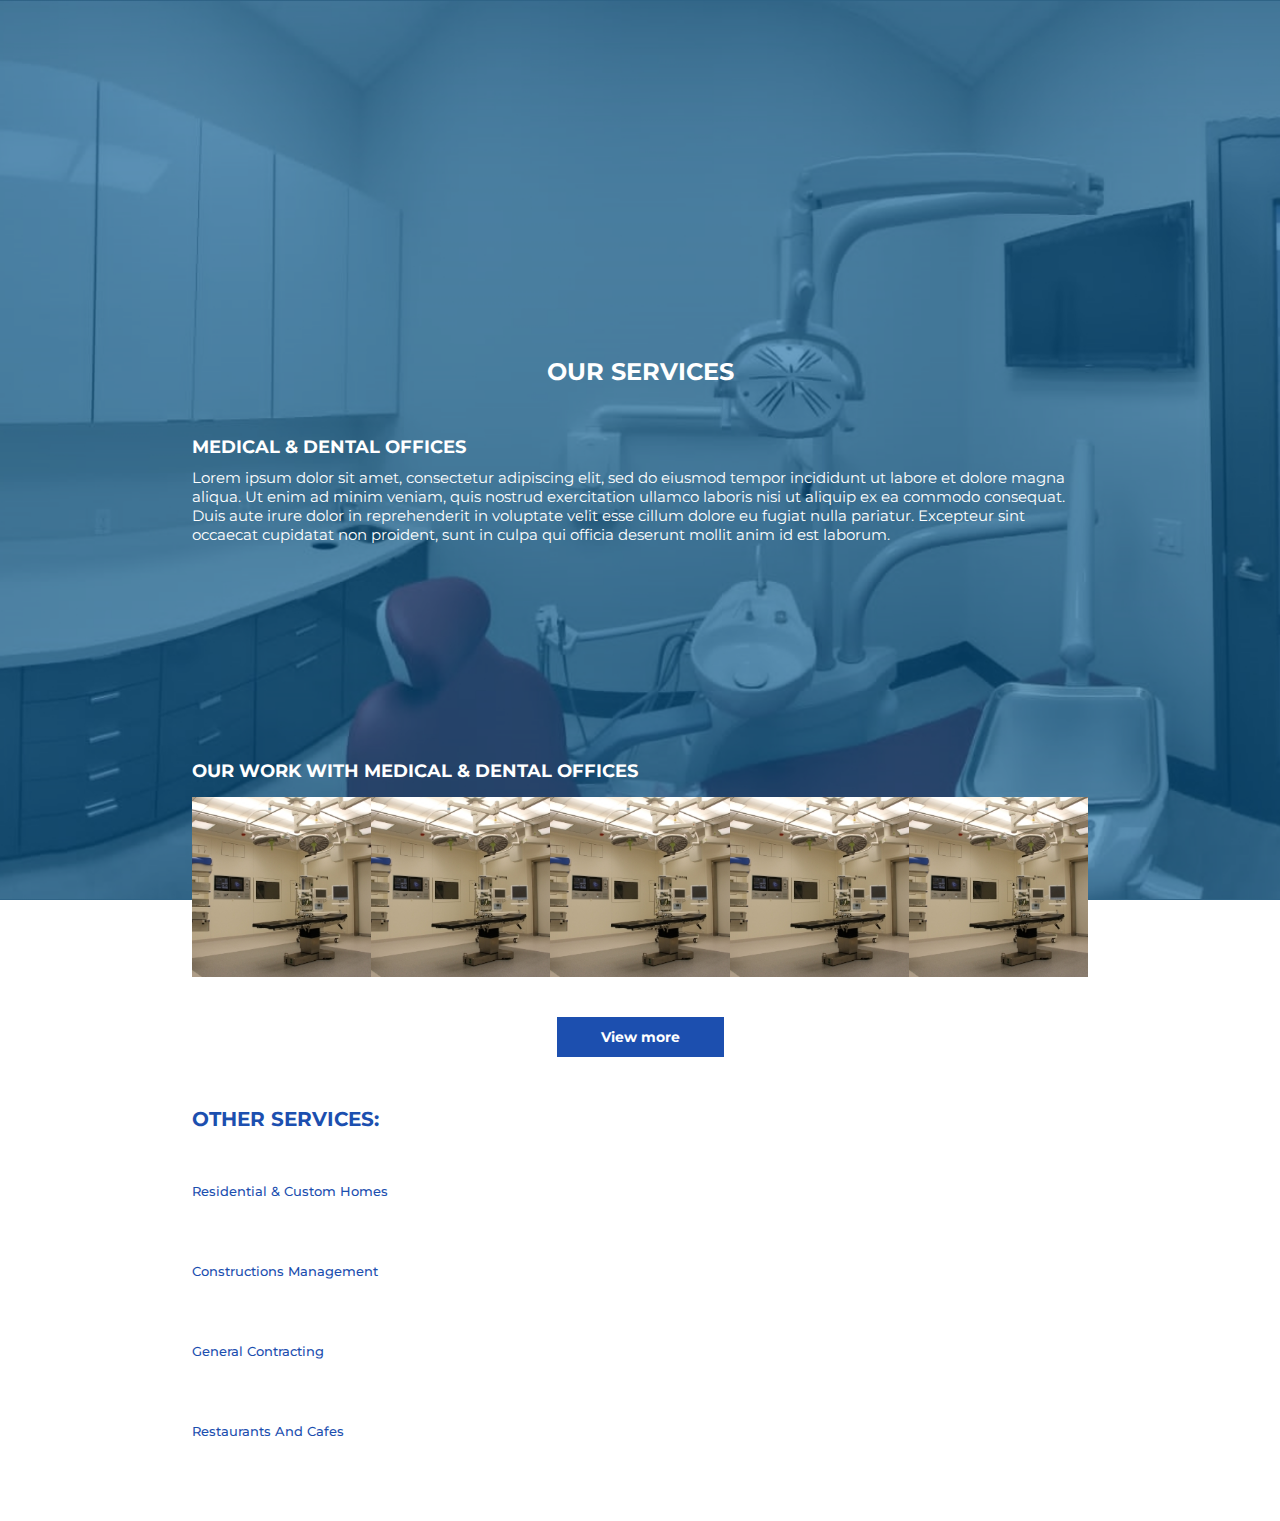
==== our-services.html @ aa92727f "one" ====
<!DOCTYPE html>
<html lang="en">
<head>
    <meta charset="UTF-8">
    <meta http-equiv="X-UA-Compatible" content="IE=edge">
    <meta name="viewport" content="width=device-width, initial-scale=1.0">

    <link rel="preconnect" href="https://fonts.googleapis.com">
    <link rel="preconnect" href="https://fonts.gstatic.com" crossorigin>
    <link href="https://fonts.googleapis.com/css2?family=Montserrat:ital,wght@0,100;0,200;0,300;0,400;0,500;0,600;0,700;0,800;0,900;1,100;1,200;1,300;1,400;1,500;1,600;1,700;1,800;1,900&display=swap" rel="stylesheet">

    <title>GreatCo</title>
    <link rel="stylesheet" href="./css/font-awesome.min.css">
    <script src='js/icon.js'></script>
    <script src='js/testimonial-data.js'></script>
    <link rel="stylesheet" href="css/bootsrabIcon.css">
    <link rel="stylesheet" href="css/our-services.css">
    <link href="https://cdn.jsdelivr.net/npm/bootstrap@5.0.2/dist/css/bootstrap.min.css" rel="stylesheet" integrity="sha384-EVSTQN3/azprG1Anm3QDgpJLIm9Nao0Yz1ztcQTwFspd3yD65VohhpuuCOmLASjC" crossorigin="anonymous">
    <link rel="stylesheet" href="css/style.css">
</head>
<body>
    
    



    <section class="services-landing">
        <div class="back">

        </div>
        <div class="bio">
            <h1>OUR SERVICES</h1>
            <div>
                <h3>Medical & Dental Offices</h3>
                <p> 
                    Lorem ipsum dolor sit amet, consectetur adipiscing elit, sed do eiusmod tempor incididunt ut labore et dolore magna aliqua. Ut enim ad minim veniam, quis nostrud exercitation ullamco laboris nisi ut aliquip ex ea commodo consequat. Duis aute irure dolor in reprehenderit in voluptate velit esse cillum dolore eu fugiat nulla pariatur. Excepteur sint occaecat cupidatat non proident, sunt in culpa qui officia deserunt mollit anim id est laborum.
                </p>
            </div>
        </div>
        
    </section>
    <div class="floating">
        <div class="body">
            <h3>our work with  Medical & Dental Offices</h3>
            <div class="row">
                <!-- <img class="col-sm-12 col-md-6 col-lg-3" src="images/ourServices/item1.jpg" alt=""  >
                <img class="col-sm-12 col-md-6 col-lg-3" src="images/ourServices/item1.jpg" alt=""  >
                <img class="col-sm-12 col-md-6 col-lg-3" src="images/ourServices/item1.jpg" alt=""  >
                <img class="col-sm-12 col-md-6 col-lg-3" src="images/ourServices/item1.jpg" alt=""  >
                <img class="col-sm-12 col-md-6 col-lg-3" src="images/ourServices/item1.jpg" alt=""  > -->

                <div class="img img1 col-sm-12 col-md-6 col-lg-3"></div>
                <div class="img img2 col-sm-12 col-md-6 col-lg-3"></div>
                <div class="img img3 col-sm-12 col-md-6 col-lg-3"></div>
                <div class="img img4 col-sm-12 col-md-6 col-lg-3"></div>
                <div class="img img5 col-sm-12 col-md-6 col-lg-3"></div>
            </div>
        </div>
        <a href="our-work.html"><button>View more</button></a>
    
    </div> 
    <div class="serv-footer">
        <h1>
            Other services:
        </h1>
        <div class="row row2">
            <button class="col-sm-12 col-md-6 col-lg-3">
                <a href="">Residential & Custom Homes</a>
            </button>
            <button class="col-sm-12 col-md-6 col-lg-3">
                <a href="">Constructions Management</a>
            </button>
            <button class="col-sm-12 col-md-6 col-lg-3">
                <a href="">General Contracting</a>
            </button>
            <button class="col-sm-12 col-md-6 col-lg-3">
                <a href="">Restaurants And Cafes</a>
            </button>
        </div>
    </div>
    




    <!-- <script src="js/scroll.js"></script> -->
    <!-- <script src="js/index.js"></script> -->


    <script src="https://cdn.jsdelivr.net/npm/bootstrap@5.0.2/dist/js/bootstrap.bundle.min.js" integrity="sha384-MrcW6ZMFYlzcLA8Nl+NtUVF0sA7MsXsP1UyJoMp4YLEuNSfAP+JcXn/tWtIaxVXM" crossorigin="anonymous"></script>
    <script src="https://cdn.jsdelivr.net/npm/@popperjs/core@2.9.2/dist/umd/popper.min.js" integrity="sha384-IQsoLXl5PILFhosVNubq5LC7Qb9DXgDA9i+tQ8Zj3iwWAwPtgFTxbJ8NT4GN1R8p" crossorigin="anonymous"></script>
    <script src="https://cdn.jsdelivr.net/npm/bootstrap@5.0.2/dist/js/bootstrap.min.js" integrity="sha384-cVKIPhGWiC2Al4u+LWgxfKTRIcfu0JTxR+EQDz/bgldoEyl4H0zUF0QKbrJ0EcQF" crossorigin="anonymous"></script>
</body>
</html>
---- css/bootsrabIcon.css ----
/*!
 *  Font Awesome 4.7.0 by @davegandy - http://fontawesome.io - @fontawesome
 *  License - http://fontawesome.io/license (Font: SIL OFL 1.1, CSS: MIT License)
*/@font-face{font-family:'FontAwesome';src:url('../fonts/fontawesome-webfont.eot?v=4.7.0');src:url('../fonts/fontawesome-webfont.eot?#iefix&v=4.7.0') format('embedded-opentype'),url('../fonts/fontawesome-webfont.woff2?v=4.7.0') format('woff2'),url('../fonts/fontawesome-webfont.woff?v=4.7.0') format('woff'),url('../fonts/fontawesome-webfont.ttf?v=4.7.0') format('truetype'),url('../fonts/fontawesome-webfont.svg?v=4.7.0#fontawesomeregular') format('svg');font-weight:normal;font-style:normal}.fa{display:inline-block;font:normal normal normal 14px/1 FontAwesome;font-size:inherit;text-rendering:auto;-webkit-font-smoothing:antialiased;-moz-osx-font-smoothing:grayscale}.fa-lg{font-size:1.33333333em;line-height:.75em;vertical-align:-15%}.fa-2x{font-size:2em}.fa-3x{font-size:3em}.fa-4x{font-size:4em}.fa-5x{font-size:5em}.fa-fw{width:1.28571429em;text-align:center}.fa-ul{padding-left:0;margin-left:2.14285714em;list-style-type:none}.fa-ul>li{position:relative}.fa-li{position:absolute;left:-2.14285714em;width:2.14285714em;top:.14285714em;text-align:center}.fa-li.fa-lg{left:-1.85714286em}.fa-border{padding:.2em .25em .15em;border:solid .08em #eee;border-radius:.1em}.fa-pull-left{float:left}.fa-pull-right{float:right}.fa.fa-pull-left{margin-right:.3em}.fa.fa-pull-right{margin-left:.3em}.pull-right{float:right}.pull-left{float:left}.fa.pull-left{margin-right:.3em}.fa.pull-right{margin-left:.3em}.fa-spin{-webkit-animation:fa-spin 2s infinite linear;animation:fa-spin 2s infinite linear}.fa-pulse{-webkit-animation:fa-spin 1s infinite steps(8);animation:fa-spin 1s infinite steps(8)}@-webkit-keyframes fa-spin{0%{-webkit-transform:rotate(0deg);transform:rotate(0deg)}100%{-webkit-transform:rotate(359deg);transform:rotate(359deg)}}@keyframes fa-spin{0%{-webkit-transform:rotate(0deg);transform:rotate(0deg)}100%{-webkit-transform:rotate(359deg);transform:rotate(359deg)}}.fa-rotate-90{-ms-filter:"progid:DXImageTransform.Microsoft.BasicImage(rotation=1)";-webkit-transform:rotate(90deg);-ms-transform:rotate(90deg);transform:rotate(90deg)}.fa-rotate-180{-ms-filter:"progid:DXImageTransform.Microsoft.BasicImage(rotation=2)";-webkit-transform:rotate(180deg);-ms-transform:rotate(180deg);transform:rotate(180deg)}.fa-rotate-270{-ms-filter:"progid:DXImageTransform.Microsoft.BasicImage(rotation=3)";-webkit-transform:rotate(270deg);-ms-transform:rotate(270deg);transform:rotate(270deg)}.fa-flip-horizontal{-ms-filter:"progid:DXImageTransform.Microsoft.BasicImage(rotation=0, mirror=1)";-webkit-transform:scale(-1, 1);-ms-transform:scale(-1, 1);transform:scale(-1, 1)}.fa-flip-vertical{-ms-filter:"progid:DXImageTransform.Microsoft.BasicImage(rotation=2, mirror=1)";-webkit-transform:scale(1, -1);-ms-transform:scale(1, -1);transform:scale(1, -1)}:root .fa-rotate-90,:root .fa-rotate-180,:root .fa-rotate-270,:root .fa-flip-horizontal,:root .fa-flip-vertical{filter:none}.fa-stack{position:relative;display:inline-block;width:2em;height:2em;line-height:2em;vertical-align:middle}.fa-stack-1x,.fa-stack-2x{position:absolute;left:0;width:100%;text-align:center}.fa-stack-1x{line-height:inherit}.fa-stack-2x{font-size:2em}.fa-inverse{color:#fff}.fa-glass:before{content:"\f000"}.fa-music:before{content:"\f001"}.fa-search:before{content:"\f002"}.fa-envelope-o:before{content:"\f003"}.fa-heart:before{content:"\f004"}.fa-star:before{content:"\f005"}.fa-star-o:before{content:"\f006"}.fa-user:before{content:"\f007"}.fa-film:before{content:"\f008"}.fa-th-large:before{content:"\f009"}.fa-th:before{content:"\f00a"}.fa-th-list:before{content:"\f00b"}.fa-check:before{content:"\f00c"}.fa-remove:before,.fa-close:before,.fa-times:before{content:"\f00d"}.fa-search-plus:before{content:"\f00e"}.fa-search-minus:before{content:"\f010"}.fa-power-off:before{content:"\f011"}.fa-signal:before{content:"\f012"}.fa-gear:before,.fa-cog:before{content:"\f013"}.fa-trash-o:before{content:"\f014"}.fa-home:before{content:"\f015"}.fa-file-o:before{content:"\f016"}.fa-clock-o:before{content:"\f017"}.fa-road:before{content:"\f018"}.fa-download:before{content:"\f019"}.fa-arrow-circle-o-down:before{content:"\f01a"}.fa-arrow-circle-o-up:before{content:"\f01b"}.fa-inbox:before{content:"\f01c"}.fa-play-circle-o:before{content:"\f01d"}.fa-rotate-right:before,.fa-repeat:before{content:"\f01e"}.fa-refresh:before{content:"\f021"}.fa-list-alt:before{content:"\f022"}.fa-lock:before{content:"\f023"}.fa-flag:before{content:"\f024"}.fa-headphones:before{content:"\f025"}.fa-volume-off:before{content:"\f026"}.fa-volume-down:before{content:"\f027"}.fa-volume-up:before{content:"\f028"}.fa-qrcode:before{content:"\f029"}.fa-barcode:before{content:"\f02a"}.fa-tag:before{content:"\f02b"}.fa-tags:before{content:"\f02c"}.fa-book:before{content:"\f02d"}.fa-bookmark:before{content:"\f02e"}.fa-print:before{content:"\f02f"}.fa-camera:before{content:"\f030"}.fa-font:before{content:"\f031"}.fa-bold:before{content:"\f032"}.fa-italic:before{content:"\f033"}.fa-text-height:before{content:"\f034"}.fa-text-width:before{content:"\f035"}.fa-align-left:before{content:"\f036"}.fa-align-center:before{content:"\f037"}.fa-align-right:before{content:"\f038"}.fa-align-justify:before{content:"\f039"}.fa-list:before{content:"\f03a"}.fa-dedent:before,.fa-outdent:before{content:"\f03b"}.fa-indent:before{content:"\f03c"}.fa-video-camera:before{content:"\f03d"}.fa-photo:before,.fa-image:before,.fa-picture-o:before{content:"\f03e"}.fa-pencil:before{content:"\f040"}.fa-map-marker:before{content:"\f041"}.fa-adjust:before{content:"\f042"}.fa-tint:before{content:"\f043"}.fa-edit:before,.fa-pencil-square-o:before{content:"\f044"}.fa-share-square-o:before{content:"\f045"}.fa-check-square-o:before{content:"\f046"}.fa-arrows:before{content:"\f047"}.fa-step-backward:before{content:"\f048"}.fa-fast-backward:before{content:"\f049"}.fa-backward:before{content:"\f04a"}.fa-play:before{content:"\f04b"}.fa-pause:before{content:"\f04c"}.fa-stop:before{content:"\f04d"}.fa-forward:before{content:"\f04e"}.fa-fast-forward:before{content:"\f050"}.fa-step-forward:before{content:"\f051"}.fa-eject:before{content:"\f052"}.fa-chevron-left:before{content:"\f053"}.fa-chevron-right:before{content:"\f054"}.fa-plus-circle:before{content:"\f055"}.fa-minus-circle:before{content:"\f056"}.fa-times-circle:before{content:"\f057"}.fa-check-circle:before{content:"\f058"}.fa-question-circle:before{content:"\f059"}.fa-info-circle:before{content:"\f05a"}.fa-crosshairs:before{content:"\f05b"}.fa-times-circle-o:before{content:"\f05c"}.fa-check-circle-o:before{content:"\f05d"}.fa-ban:before{content:"\f05e"}.fa-arrow-left:before{content:"\f060"}.fa-arrow-right:before{content:"\f061"}.fa-arrow-up:before{content:"\f062"}.fa-arrow-down:before{content:"\f063"}.fa-mail-forward:before,.fa-share:before{content:"\f064"}.fa-expand:before{content:"\f065"}.fa-compress:before{content:"\f066"}.fa-plus:before{content:"\f067"}.fa-minus:before{content:"\f068"}.fa-asterisk:before{content:"\f069"}.fa-exclamation-circle:before{content:"\f06a"}.fa-gift:before{content:"\f06b"}.fa-leaf:before{content:"\f06c"}.fa-fire:before{content:"\f06d"}.fa-eye:before{content:"\f06e"}.fa-eye-slash:before{content:"\f070"}.fa-warning:before,.fa-exclamation-triangle:before{content:"\f071"}.fa-plane:before{content:"\f072"}.fa-calendar:before{content:"\f073"}.fa-random:before{content:"\f074"}.fa-comment:before{content:"\f075"}.fa-magnet:before{content:"\f076"}.fa-chevron-up:before{content:"\f077"}.fa-chevron-down:before{content:"\f078"}.fa-retweet:before{content:"\f079"}.fa-shopping-cart:before{content:"\f07a"}.fa-folder:before{content:"\f07b"}.fa-folder-open:before{content:"\f07c"}.fa-arrows-v:before{content:"\f07d"}.fa-arrows-h:before{content:"\f07e"}.fa-bar-chart-o:before,.fa-bar-chart:before{content:"\f080"}.fa-twitter-square:before{content:"\f081"}.fa-facebook-square:before{content:"\f082"}.fa-camera-retro:before{content:"\f083"}.fa-key:before{content:"\f084"}.fa-gears:before,.fa-cogs:before{content:"\f085"}.fa-comments:before{content:"\f086"}.fa-thumbs-o-up:before{content:"\f087"}.fa-thumbs-o-down:before{content:"\f088"}.fa-star-half:before{content:"\f089"}.fa-heart-o:before{content:"\f08a"}.fa-sign-out:before{content:"\f08b"}.fa-linkedin-square:before{content:"\f08c"}.fa-thumb-tack:before{content:"\f08d"}.fa-external-link:before{content:"\f08e"}.fa-sign-in:before{content:"\f090"}.fa-trophy:before{content:"\f091"}.fa-github-square:before{content:"\f092"}.fa-upload:before{content:"\f093"}.fa-lemon-o:before{content:"\f094"}.fa-phone:before{content:"\f095"}.fa-square-o:before{content:"\f096"}.fa-bookmark-o:before{content:"\f097"}.fa-phone-square:before{content:"\f098"}.fa-twitter:before{content:"\f099"}.fa-facebook-f:before,.fa-facebook:before{content:"\f09a"}.fa-github:before{content:"\f09b"}.fa-unlock:before{content:"\f09c"}.fa-credit-card:before{content:"\f09d"}.fa-feed:before,.fa-rss:before{content:"\f09e"}.fa-hdd-o:before{content:"\f0a0"}.fa-bullhorn:before{content:"\f0a1"}.fa-bell:before{content:"\f0f3"}.fa-certificate:before{content:"\f0a3"}.fa-hand-o-right:before{content:"\f0a4"}.fa-hand-o-left:before{content:"\f0a5"}.fa-hand-o-up:before{content:"\f0a6"}.fa-hand-o-down:before{content:"\f0a7"}.fa-arrow-circle-left:before{content:"\f0a8"}.fa-arrow-circle-right:before{content:"\f0a9"}.fa-arrow-circle-up:before{content:"\f0aa"}.fa-arrow-circle-down:before{content:"\f0ab"}.fa-globe:before{content:"\f0ac"}.fa-wrench:before{content:"\f0ad"}.fa-tasks:before{content:"\f0ae"}.fa-filter:before{content:"\f0b0"}.fa-briefcase:before{content:"\f0b1"}.fa-arrows-alt:before{content:"\f0b2"}.fa-group:before,.fa-users:before{content:"\f0c0"}.fa-chain:before,.fa-link:before{content:"\f0c1"}.fa-cloud:before{content:"\f0c2"}.fa-flask:before{content:"\f0c3"}.fa-cut:before,.fa-scissors:before{content:"\f0c4"}.fa-copy:before,.fa-files-o:before{content:"\f0c5"}.fa-paperclip:before{content:"\f0c6"}.fa-save:before,.fa-floppy-o:before{content:"\f0c7"}.fa-square:before{content:"\f0c8"}.fa-navicon:before,.fa-reorder:before,.fa-bars:before{content:"\f0c9"}.fa-list-ul:before{content:"\f0ca"}.fa-list-ol:before{content:"\f0cb"}.fa-strikethrough:before{content:"\f0cc"}.fa-underline:before{content:"\f0cd"}.fa-table:before{content:"\f0ce"}.fa-magic:before{content:"\f0d0"}.fa-truck:before{content:"\f0d1"}.fa-pinterest:before{content:"\f0d2"}.fa-pinterest-square:before{content:"\f0d3"}.fa-google-plus-square:before{content:"\f0d4"}.fa-google-plus:before{content:"\f0d5"}.fa-money:before{content:"\f0d6"}.fa-caret-down:before{content:"\f0d7"}.fa-caret-up:before{content:"\f0d8"}.fa-caret-left:before{content:"\f0d9"}.fa-caret-right:before{content:"\f0da"}.fa-columns:before{content:"\f0db"}.fa-unsorted:before,.fa-sort:before{content:"\f0dc"}.fa-sort-down:before,.fa-sort-desc:before{content:"\f0dd"}.fa-sort-up:before,.fa-sort-asc:before{content:"\f0de"}.fa-envelope:before{content:"\f0e0"}.fa-linkedin:before{content:"\f0e1"}.fa-rotate-left:before,.fa-undo:before{content:"\f0e2"}.fa-legal:before,.fa-gavel:before{content:"\f0e3"}.fa-dashboard:before,.fa-tachometer:before{content:"\f0e4"}.fa-comment-o:before{content:"\f0e5"}.fa-comments-o:before{content:"\f0e6"}.fa-flash:before,.fa-bolt:before{content:"\f0e7"}.fa-sitemap:before{content:"\f0e8"}.fa-umbrella:before{content:"\f0e9"}.fa-paste:before,.fa-clipboard:before{content:"\f0ea"}.fa-lightbulb-o:before{content:"\f0eb"}.fa-exchange:before{content:"\f0ec"}.fa-cloud-download:before{content:"\f0ed"}.fa-cloud-upload:before{content:"\f0ee"}.fa-user-md:before{content:"\f0f0"}.fa-stethoscope:before{content:"\f0f1"}.fa-suitcase:before{content:"\f0f2"}.fa-bell-o:before{content:"\f0a2"}.fa-coffee:before{content:"\f0f4"}.fa-cutlery:before{content:"\f0f5"}.fa-file-text-o:before{content:"\f0f6"}.fa-building-o:before{content:"\f0f7"}.fa-hospital-o:before{content:"\f0f8"}.fa-ambulance:before{content:"\f0f9"}.fa-medkit:before{content:"\f0fa"}.fa-fighter-jet:before{content:"\f0fb"}.fa-beer:before{content:"\f0fc"}.fa-h-square:before{content:"\f0fd"}.fa-plus-square:before{content:"\f0fe"}.fa-angle-double-left:before{content:"\f100"}.fa-angle-double-right:before{content:"\f101"}.fa-angle-double-up:before{content:"\f102"}.fa-angle-double-down:before{content:"\f103"}.fa-angle-left:before{content:"\f104"}.fa-angle-right:before{content:"\f105"}.fa-angle-up:before{content:"\f106"}.fa-angle-down:before{content:"\f107"}.fa-desktop:before{content:"\f108"}.fa-laptop:before{content:"\f109"}.fa-tablet:before{content:"\f10a"}.fa-mobile-phone:before,.fa-mobile:before{content:"\f10b"}.fa-circle-o:before{content:"\f10c"}.fa-quote-left:before{content:"\f10d"}.fa-quote-right:before{content:"\f10e"}.fa-spinner:before{content:"\f110"}.fa-circle:before{content:"\f111"}.fa-mail-reply:before,.fa-reply:before{content:"\f112"}.fa-github-alt:before{content:"\f113"}.fa-folder-o:before{content:"\f114"}.fa-folder-open-o:before{content:"\f115"}.fa-smile-o:before{content:"\f118"}.fa-frown-o:before{content:"\f119"}.fa-meh-o:before{content:"\f11a"}.fa-gamepad:before{content:"\f11b"}.fa-keyboard-o:before{content:"\f11c"}.fa-flag-o:before{content:"\f11d"}.fa-flag-checkered:before{content:"\f11e"}.fa-terminal:before{content:"\f120"}.fa-code:before{content:"\f121"}.fa-mail-reply-all:before,.fa-reply-all:before{content:"\f122"}.fa-star-half-empty:before,.fa-star-half-full:before,.fa-star-half-o:before{content:"\f123"}.fa-location-arrow:before{content:"\f124"}.fa-crop:before{content:"\f125"}.fa-code-fork:before{content:"\f126"}.fa-unlink:before,.fa-chain-broken:before{content:"\f127"}.fa-question:before{content:"\f128"}.fa-info:before{content:"\f129"}.fa-exclamation:before{content:"\f12a"}.fa-superscript:before{content:"\f12b"}.fa-subscript:before{content:"\f12c"}.fa-eraser:before{content:"\f12d"}.fa-puzzle-piece:before{content:"\f12e"}.fa-microphone:before{content:"\f130"}.fa-microphone-slash:before{content:"\f131"}.fa-shield:before{content:"\f132"}.fa-calendar-o:before{content:"\f133"}.fa-fire-extinguisher:before{content:"\f134"}.fa-rocket:before{content:"\f135"}.fa-maxcdn:before{content:"\f136"}.fa-chevron-circle-left:before{content:"\f137"}.fa-chevron-circle-right:before{content:"\f138"}.fa-chevron-circle-up:before{content:"\f139"}.fa-chevron-circle-down:before{content:"\f13a"}.fa-html5:before{content:"\f13b"}.fa-css3:before{content:"\f13c"}.fa-anchor:before{content:"\f13d"}.fa-unlock-alt:before{content:"\f13e"}.fa-bullseye:before{content:"\f140"}.fa-ellipsis-h:before{content:"\f141"}.fa-ellipsis-v:before{content:"\f142"}.fa-rss-square:before{content:"\f143"}.fa-play-circle:before{content:"\f144"}.fa-ticket:before{content:"\f145"}.fa-minus-square:before{content:"\f146"}.fa-minus-square-o:before{content:"\f147"}.fa-level-up:before{content:"\f148"}.fa-level-down:before{content:"\f149"}.fa-check-square:before{content:"\f14a"}.fa-pencil-square:before{content:"\f14b"}.fa-external-link-square:before{content:"\f14c"}.fa-share-square:before{content:"\f14d"}.fa-compass:before{content:"\f14e"}.fa-toggle-down:before,.fa-caret-square-o-down:before{content:"\f150"}.fa-toggle-up:before,.fa-caret-square-o-up:before{content:"\f151"}.fa-toggle-right:before,.fa-caret-square-o-right:before{content:"\f152"}.fa-euro:before,.fa-eur:before{content:"\f153"}.fa-gbp:before{content:"\f154"}.fa-dollar:before,.fa-usd:before{content:"\f155"}.fa-rupee:before,.fa-inr:before{content:"\f156"}.fa-cny:before,.fa-rmb:before,.fa-yen:before,.fa-jpy:before{content:"\f157"}.fa-ruble:before,.fa-rouble:before,.fa-rub:before{content:"\f158"}.fa-won:before,.fa-krw:before{content:"\f159"}.fa-bitcoin:before,.fa-btc:before{content:"\f15a"}.fa-file:before{content:"\f15b"}.fa-file-text:before{content:"\f15c"}.fa-sort-alpha-asc:before{content:"\f15d"}.fa-sort-alpha-desc:before{content:"\f15e"}.fa-sort-amount-asc:before{content:"\f160"}.fa-sort-amount-desc:before{content:"\f161"}.fa-sort-numeric-asc:before{content:"\f162"}.fa-sort-numeric-desc:before{content:"\f163"}.fa-thumbs-up:before{content:"\f164"}.fa-thumbs-down:before{content:"\f165"}.fa-youtube-square:before{content:"\f166"}.fa-youtube:before{content:"\f167"}.fa-xing:before{content:"\f168"}.fa-xing-square:before{content:"\f169"}.fa-youtube-play:before{content:"\f16a"}.fa-dropbox:before{content:"\f16b"}.fa-stack-overflow:before{content:"\f16c"}.fa-instagram:before{content:"\f16d"}.fa-flickr:before{content:"\f16e"}.fa-adn:before{content:"\f170"}.fa-bitbucket:before{content:"\f171"}.fa-bitbucket-square:before{content:"\f172"}.fa-tumblr:before{content:"\f173"}.fa-tumblr-square:before{content:"\f174"}.fa-long-arrow-down:before{content:"\f175"}.fa-long-arrow-up:before{content:"\f176"}.fa-long-arrow-left:before{content:"\f177"}.fa-long-arrow-right:before{content:"\f178"}.fa-apple:before{content:"\f179"}.fa-windows:before{content:"\f17a"}.fa-android:before{content:"\f17b"}.fa-linux:before{content:"\f17c"}.fa-dribbble:before{content:"\f17d"}.fa-skype:before{content:"\f17e"}.fa-foursquare:before{content:"\f180"}.fa-trello:before{content:"\f181"}.fa-female:before{content:"\f182"}.fa-male:before{content:"\f183"}.fa-gittip:before,.fa-gratipay:before{content:"\f184"}.fa-sun-o:before{content:"\f185"}.fa-moon-o:before{content:"\f186"}.fa-archive:before{content:"\f187"}.fa-bug:before{content:"\f188"}.fa-vk:before{content:"\f189"}.fa-weibo:before{content:"\f18a"}.fa-renren:before{content:"\f18b"}.fa-pagelines:before{content:"\f18c"}.fa-stack-exchange:before{content:"\f18d"}.fa-arrow-circle-o-right:before{content:"\f18e"}.fa-arrow-circle-o-left:before{content:"\f190"}.fa-toggle-left:before,.fa-caret-square-o-left:before{content:"\f191"}.fa-dot-circle-o:before{content:"\f192"}.fa-wheelchair:before{content:"\f193"}.fa-vimeo-square:before{content:"\f194"}.fa-turkish-lira:before,.fa-try:before{content:"\f195"}.fa-plus-square-o:before{content:"\f196"}.fa-space-shuttle:before{content:"\f197"}.fa-slack:before{content:"\f198"}.fa-envelope-square:before{content:"\f199"}.fa-wordpress:before{content:"\f19a"}.fa-openid:before{content:"\f19b"}.fa-institution:before,.fa-bank:before,.fa-university:before{content:"\f19c"}.fa-mortar-board:before,.fa-graduation-cap:before{content:"\f19d"}.fa-yahoo:before{content:"\f19e"}.fa-google:before{content:"\f1a0"}.fa-reddit:before{content:"\f1a1"}.fa-reddit-square:before{content:"\f1a2"}.fa-stumbleupon-circle:before{content:"\f1a3"}.fa-stumbleupon:before{content:"\f1a4"}.fa-delicious:before{content:"\f1a5"}.fa-digg:before{content:"\f1a6"}.fa-pied-piper-pp:before{content:"\f1a7"}.fa-pied-piper-alt:before{content:"\f1a8"}.fa-drupal:before{content:"\f1a9"}.fa-joomla:before{content:"\f1aa"}.fa-language:before{content:"\f1ab"}.fa-fax:before{content:"\f1ac"}.fa-building:before{content:"\f1ad"}.fa-child:before{content:"\f1ae"}.fa-paw:before{content:"\f1b0"}.fa-spoon:before{content:"\f1b1"}.fa-cube:before{content:"\f1b2"}.fa-cubes:before{content:"\f1b3"}.fa-behance:before{content:"\f1b4"}.fa-behance-square:before{content:"\f1b5"}.fa-steam:before{content:"\f1b6"}.fa-steam-square:before{content:"\f1b7"}.fa-recycle:before{content:"\f1b8"}.fa-automobile:before,.fa-car:before{content:"\f1b9"}.fa-cab:before,.fa-taxi:before{content:"\f1ba"}.fa-tree:before{content:"\f1bb"}.fa-spotify:before{content:"\f1bc"}.fa-deviantart:before{content:"\f1bd"}.fa-soundcloud:before{content:"\f1be"}.fa-database:before{content:"\f1c0"}.fa-file-pdf-o:before{content:"\f1c1"}.fa-file-word-o:before{content:"\f1c2"}.fa-file-excel-o:before{content:"\f1c3"}.fa-file-powerpoint-o:before{content:"\f1c4"}.fa-file-photo-o:before,.fa-file-picture-o:before,.fa-file-image-o:before{content:"\f1c5"}.fa-file-zip-o:before,.fa-file-archive-o:before{content:"\f1c6"}.fa-file-sound-o:before,.fa-file-audio-o:before{content:"\f1c7"}.fa-file-movie-o:before,.fa-file-video-o:before{content:"\f1c8"}.fa-file-code-o:before{content:"\f1c9"}.fa-vine:before{content:"\f1ca"}.fa-codepen:before{content:"\f1cb"}.fa-jsfiddle:before{content:"\f1cc"}.fa-life-bouy:before,.fa-life-buoy:before,.fa-life-saver:before,.fa-support:before,.fa-life-ring:before{content:"\f1cd"}.fa-circle-o-notch:before{content:"\f1ce"}.fa-ra:before,.fa-resistance:before,.fa-rebel:before{content:"\f1d0"}.fa-ge:before,.fa-empire:before{content:"\f1d1"}.fa-git-square:before{content:"\f1d2"}.fa-git:before{content:"\f1d3"}.fa-y-combinator-square:before,.fa-yc-square:before,.fa-hacker-news:before{content:"\f1d4"}.fa-tencent-weibo:before{content:"\f1d5"}.fa-qq:before{content:"\f1d6"}.fa-wechat:before,.fa-weixin:before{content:"\f1d7"}.fa-send:before,.fa-paper-plane:before{content:"\f1d8"}.fa-send-o:before,.fa-paper-plane-o:before{content:"\f1d9"}.fa-history:before{content:"\f1da"}.fa-circle-thin:before{content:"\f1db"}.fa-header:before{content:"\f1dc"}.fa-paragraph:before{content:"\f1dd"}.fa-sliders:before{content:"\f1de"}.fa-share-alt:before{content:"\f1e0"}.fa-share-alt-square:before{content:"\f1e1"}.fa-bomb:before{content:"\f1e2"}.fa-soccer-ball-o:before,.fa-futbol-o:before{content:"\f1e3"}.fa-tty:before{content:"\f1e4"}.fa-binoculars:before{content:"\f1e5"}.fa-plug:before{content:"\f1e6"}.fa-slideshare:before{content:"\f1e7"}.fa-twitch:before{content:"\f1e8"}.fa-yelp:before{content:"\f1e9"}.fa-newspaper-o:before{content:"\f1ea"}.fa-wifi:before{content:"\f1eb"}.fa-calculator:before{content:"\f1ec"}.fa-paypal:before{content:"\f1ed"}.fa-google-wallet:before{content:"\f1ee"}.fa-cc-visa:before{content:"\f1f0"}.fa-cc-mastercard:before{content:"\f1f1"}.fa-cc-discover:before{content:"\f1f2"}.fa-cc-amex:before{content:"\f1f3"}.fa-cc-paypal:before{content:"\f1f4"}.fa-cc-stripe:before{content:"\f1f5"}.fa-bell-slash:before{content:"\f1f6"}.fa-bell-slash-o:before{content:"\f1f7"}.fa-trash:before{content:"\f1f8"}.fa-copyright:before{content:"\f1f9"}.fa-at:before{content:"\f1fa"}.fa-eyedropper:before{content:"\f1fb"}.fa-paint-brush:before{content:"\f1fc"}.fa-birthday-cake:before{content:"\f1fd"}.fa-area-chart:before{content:"\f1fe"}.fa-pie-chart:before{content:"\f200"}.fa-line-chart:before{content:"\f201"}.fa-lastfm:before{content:"\f202"}.fa-lastfm-square:before{content:"\f203"}.fa-toggle-off:before{content:"\f204"}.fa-toggle-on:before{content:"\f205"}.fa-bicycle:before{content:"\f206"}.fa-bus:before{content:"\f207"}.fa-ioxhost:before{content:"\f208"}.fa-angellist:before{content:"\f209"}.fa-cc:before{content:"\f20a"}.fa-shekel:before,.fa-sheqel:before,.fa-ils:before{content:"\f20b"}.fa-meanpath:before{content:"\f20c"}.fa-buysellads:before{content:"\f20d"}.fa-connectdevelop:before{content:"\f20e"}.fa-dashcube:before{content:"\f210"}.fa-forumbee:before{content:"\f211"}.fa-leanpub:before{content:"\f212"}.fa-sellsy:before{content:"\f213"}.fa-shirtsinbulk:before{content:"\f214"}.fa-simplybuilt:before{content:"\f215"}.fa-skyatlas:before{content:"\f216"}.fa-cart-plus:before{content:"\f217"}.fa-cart-arrow-down:before{content:"\f218"}.fa-diamond:before{content:"\f219"}.fa-ship:before{content:"\f21a"}.fa-user-secret:before{content:"\f21b"}.fa-motorcycle:before{content:"\f21c"}.fa-street-view:before{content:"\f21d"}.fa-heartbeat:before{content:"\f21e"}.fa-venus:before{content:"\f221"}.fa-mars:before{content:"\f222"}.fa-mercury:before{content:"\f223"}.fa-intersex:before,.fa-transgender:before{content:"\f224"}.fa-transgender-alt:before{content:"\f225"}.fa-venus-double:before{content:"\f226"}.fa-mars-double:before{content:"\f227"}.fa-venus-mars:before{content:"\f228"}.fa-mars-stroke:before{content:"\f229"}.fa-mars-stroke-v:before{content:"\f22a"}.fa-mars-stroke-h:before{content:"\f22b"}.fa-neuter:before{content:"\f22c"}.fa-genderless:before{content:"\f22d"}.fa-facebook-official:before{content:"\f230"}.fa-pinterest-p:before{content:"\f231"}.fa-whatsapp:before{content:"\f232"}.fa-server:before{content:"\f233"}.fa-user-plus:before{content:"\f234"}.fa-user-times:before{content:"\f235"}.fa-hotel:before,.fa-bed:before{content:"\f236"}.fa-viacoin:before{content:"\f237"}.fa-train:before{content:"\f238"}.fa-subway:before{content:"\f239"}.fa-medium:before{content:"\f23a"}.fa-yc:before,.fa-y-combinator:before{content:"\f23b"}.fa-optin-monster:before{content:"\f23c"}.fa-opencart:before{content:"\f23d"}.fa-expeditedssl:before{content:"\f23e"}.fa-battery-4:before,.fa-battery:before,.fa-battery-full:before{content:"\f240"}.fa-battery-3:before,.fa-battery-three-quarters:before{content:"\f241"}.fa-battery-2:before,.fa-battery-half:before{content:"\f242"}.fa-battery-1:before,.fa-battery-quarter:before{content:"\f243"}.fa-battery-0:before,.fa-battery-empty:before{content:"\f244"}.fa-mouse-pointer:before{content:"\f245"}.fa-i-cursor:before{content:"\f246"}.fa-object-group:before{content:"\f247"}.fa-object-ungroup:before{content:"\f248"}.fa-sticky-note:before{content:"\f249"}.fa-sticky-note-o:before{content:"\f24a"}.fa-cc-jcb:before{content:"\f24b"}.fa-cc-diners-club:before{content:"\f24c"}.fa-clone:before{content:"\f24d"}.fa-balance-scale:before{content:"\f24e"}.fa-hourglass-o:before{content:"\f250"}.fa-hourglass-1:before,.fa-hourglass-start:before{content:"\f251"}.fa-hourglass-2:before,.fa-hourglass-half:before{content:"\f252"}.fa-hourglass-3:before,.fa-hourglass-end:before{content:"\f253"}.fa-hourglass:before{content:"\f254"}.fa-hand-grab-o:before,.fa-hand-rock-o:before{content:"\f255"}.fa-hand-stop-o:before,.fa-hand-paper-o:before{content:"\f256"}.fa-hand-scissors-o:before{content:"\f257"}.fa-hand-lizard-o:before{content:"\f258"}.fa-hand-spock-o:before{content:"\f259"}.fa-hand-pointer-o:before{content:"\f25a"}.fa-hand-peace-o:before{content:"\f25b"}.fa-trademark:before{content:"\f25c"}.fa-registered:before{content:"\f25d"}.fa-creative-commons:before{content:"\f25e"}.fa-gg:before{content:"\f260"}.fa-gg-circle:before{content:"\f261"}.fa-tripadvisor:before{content:"\f262"}.fa-odnoklassniki:before{content:"\f263"}.fa-odnoklassniki-square:before{content:"\f264"}.fa-get-pocket:before{content:"\f265"}.fa-wikipedia-w:before{content:"\f266"}.fa-safari:before{content:"\f267"}.fa-chrome:before{content:"\f268"}.fa-firefox:before{content:"\f269"}.fa-opera:before{content:"\f26a"}.fa-internet-explorer:before{content:"\f26b"}.fa-tv:before,.fa-television:before{content:"\f26c"}.fa-contao:before{content:"\f26d"}.fa-500px:before{content:"\f26e"}.fa-amazon:before{content:"\f270"}.fa-calendar-plus-o:before{content:"\f271"}.fa-calendar-minus-o:before{content:"\f272"}.fa-calendar-times-o:before{content:"\f273"}.fa-calendar-check-o:before{content:"\f274"}.fa-industry:before{content:"\f275"}.fa-map-pin:before{content:"\f276"}.fa-map-signs:before{content:"\f277"}.fa-map-o:before{content:"\f278"}.fa-map:before{content:"\f279"}.fa-commenting:before{content:"\f27a"}.fa-commenting-o:before{content:"\f27b"}.fa-houzz:before{content:"\f27c"}.fa-vimeo:before{content:"\f27d"}.fa-black-tie:before{content:"\f27e"}.fa-fonticons:before{content:"\f280"}.fa-reddit-alien:before{content:"\f281"}.fa-edge:before{content:"\f282"}.fa-credit-card-alt:before{content:"\f283"}.fa-codiepie:before{content:"\f284"}.fa-modx:before{content:"\f285"}.fa-fort-awesome:before{content:"\f286"}.fa-usb:before{content:"\f287"}.fa-product-hunt:before{content:"\f288"}.fa-mixcloud:before{content:"\f289"}.fa-scribd:before{content:"\f28a"}.fa-pause-circle:before{content:"\f28b"}.fa-pause-circle-o:before{content:"\f28c"}.fa-stop-circle:before{content:"\f28d"}.fa-stop-circle-o:before{content:"\f28e"}.fa-shopping-bag:before{content:"\f290"}.fa-shopping-basket:before{content:"\f291"}.fa-hashtag:before{content:"\f292"}.fa-bluetooth:before{content:"\f293"}.fa-bluetooth-b:before{content:"\f294"}.fa-percent:before{content:"\f295"}.fa-gitlab:before{content:"\f296"}.fa-wpbeginner:before{content:"\f297"}.fa-wpforms:before{content:"\f298"}.fa-envira:before{content:"\f299"}.fa-universal-access:before{content:"\f29a"}.fa-wheelchair-alt:before{content:"\f29b"}.fa-question-circle-o:before{content:"\f29c"}.fa-blind:before{content:"\f29d"}.fa-audio-description:before{content:"\f29e"}.fa-volume-control-phone:before{content:"\f2a0"}.fa-braille:before{content:"\f2a1"}.fa-assistive-listening-systems:before{content:"\f2a2"}.fa-asl-interpreting:before,.fa-american-sign-language-interpreting:before{content:"\f2a3"}.fa-deafness:before,.fa-hard-of-hearing:before,.fa-deaf:before{content:"\f2a4"}.fa-glide:before{content:"\f2a5"}.fa-glide-g:before{content:"\f2a6"}.fa-signing:before,.fa-sign-language:before{content:"\f2a7"}.fa-low-vision:before{content:"\f2a8"}.fa-viadeo:before{content:"\f2a9"}.fa-viadeo-square:before{content:"\f2aa"}.fa-snapchat:before{content:"\f2ab"}.fa-snapchat-ghost:before{content:"\f2ac"}.fa-snapchat-square:before{content:"\f2ad"}.fa-pied-piper:before{content:"\f2ae"}.fa-first-order:before{content:"\f2b0"}.fa-yoast:before{content:"\f2b1"}.fa-themeisle:before{content:"\f2b2"}.fa-google-plus-circle:before,.fa-google-plus-official:before{content:"\f2b3"}.fa-fa:before,.fa-font-awesome:before{content:"\f2b4"}.fa-handshake-o:before{content:"\f2b5"}.fa-envelope-open:before{content:"\f2b6"}.fa-envelope-open-o:before{content:"\f2b7"}.fa-linode:before{content:"\f2b8"}.fa-address-book:before{content:"\f2b9"}.fa-address-book-o:before{content:"\f2ba"}.fa-vcard:before,.fa-address-card:before{content:"\f2bb"}.fa-vcard-o:before,.fa-address-card-o:before{content:"\f2bc"}.fa-user-circle:before{content:"\f2bd"}.fa-user-circle-o:before{content:"\f2be"}.fa-user-o:before{content:"\f2c0"}.fa-id-badge:before{content:"\f2c1"}.fa-drivers-license:before,.fa-id-card:before{content:"\f2c2"}.fa-drivers-license-o:before,.fa-id-card-o:before{content:"\f2c3"}.fa-quora:before{content:"\f2c4"}.fa-free-code-camp:before{content:"\f2c5"}.fa-telegram:before{content:"\f2c6"}.fa-thermometer-4:before,.fa-thermometer:before,.fa-thermometer-full:before{content:"\f2c7"}.fa-thermometer-3:before,.fa-thermometer-three-quarters:before{content:"\f2c8"}.fa-thermometer-2:before,.fa-thermometer-half:before{content:"\f2c9"}.fa-thermometer-1:before,.fa-thermometer-quarter:before{content:"\f2ca"}.fa-thermometer-0:before,.fa-thermometer-empty:before{content:"\f2cb"}.fa-shower:before{content:"\f2cc"}.fa-bathtub:before,.fa-s15:before,.fa-bath:before{content:"\f2cd"}.fa-podcast:before{content:"\f2ce"}.fa-window-maximize:before{content:"\f2d0"}.fa-window-minimize:before{content:"\f2d1"}.fa-window-restore:before{content:"\f2d2"}.fa-times-rectangle:before,.fa-window-close:before{content:"\f2d3"}.fa-times-rectangle-o:before,.fa-window-close-o:before{content:"\f2d4"}.fa-bandcamp:before{content:"\f2d5"}.fa-grav:before{content:"\f2d6"}.fa-etsy:before{content:"\f2d7"}.fa-imdb:before{content:"\f2d8"}.fa-ravelry:before{content:"\f2d9"}.fa-eercast:before{content:"\f2da"}.fa-microchip:before{content:"\f2db"}.fa-snowflake-o:before{content:"\f2dc"}.fa-superpowers:before{content:"\f2dd"}.fa-wpexplorer:before{content:"\f2de"}.fa-meetup:before{content:"\f2e0"}.sr-only{position:absolute;width:1px;height:1px;padding:0;margin:-1px;overflow:hidden;clip:rect(0, 0, 0, 0);border:0}.sr-only-focusable:active,.sr-only-focusable:focus{position:static;width:auto;height:auto;margin:0;overflow:visible;clip:auto}
---- css/our-services.css ----
*{
    margin:0;
    padding:0;
    box-sizing: border-box;
    font-family: 'Montserrat', sans-serif;
}
body{
    /* height: 100vh; */
    background-color: rgba(138, 141, 141, 0);
}
.services-landing{
    
    width: 100%;
    height: 100vh;
    /* background-color: #16527a6e; */
    background-color: #015c9896;

    display: flex;
    justify-content: center;
    align-items: center;
    color: white;
}
.back{
    position: absolute;
    top: 0;
    left: 0;
    width: 100%;
    height: 100%;
    /* background-image: url("../images/ourServices/LandingOpacity.jpg"); */
    background-image: url("../images/Landing.jpg");
    background-size: cover;
    background-position: center;
    background-repeat: no-repeat;
    z-index: -1;
}
.bio{
    display: flex;
    flex-direction: column;
    justify-content: space-between;
    /* background-color: rgba(126, 42, 42, 0.26); */
    width: 70%;
    /* height: 250px; */
}
.bio h1{
    text-align: center;
    font-size: 24px;
    font-weight: 700;
}
.bio div{
    display: flex;
    flex-direction: column;
    justify-content: space-between;
    /* height: 143px; */
}
.bio div h3{
    margin-top: 50px;
    font-size: 18px;
    font-weight: 700;
    text-transform: uppercase;
}
.bio div p{
    margin-top: 10px;
    font-size: 15px;
    font-weight: 400;
}
.floating{
    margin-top: -140px;
    color: white;
    display: flex;
    flex-direction: column;
    align-items: center;
    /* background-color: rgba(37, 201, 15, 0); */
}
.floating .body{
    /* background-color: rgba(156, 45, 156, 0.37); */
    
    width: 70%;
}
.floating .body h3{
    font-size: 18px;
    font-weight: 700;
    text-transform: uppercase;
}
.floating .body div{
    display: flex;
    align-items: center;
    justify-content: space-between;
    /* width: 100%; */
    /* background-color: tomato; */
}
.floating .body div img{
    width: 150px;
    height: 150px;
    margin: auto;
    padding: 0;
}
.floating .body div .img{
    width: 180px;
    height: 180px;
    background-color: aqua;
    padding: 0;
    margin-top: 15px;
}
.img{
    background-image: url("../images/item1.jpg");
    background-position: center;
    background-size: cover;
    margin: auto;
}
.floating button{
    width: 167px;
    height: 40px;
    background-color: #1C4FAF;
    color: white;
    border: 0px;
    margin-top: 40PX;
    font-weight: 700;
    font-size: 14px;
    transition: background-color 0.3s;
}
.floating button:hover{
    background-color: yellow;
    color:#065992;
    transition: background-color 0.1s;
    cursor:pointer
}
.serv-footer{
    margin: auto;
    width: 70%;
    display: flex;
    flex-direction: column;
    align-items: left;
    color: #1C4FAF;
    margin-top: 50px;
    margin-bottom: 50px;
}
.row2{
    justify-content: space-evenly;
    align-items: center;
}
.serv-footer .row2{
    margin-top: 20px;
    
}
.row2 h1{
    text-transform: capitalize;

}
.serv-footer .row2 button{
    background-color: white;
    border: 0px;
    display: grid;
    align-content: center;
    height: 80px;
}
.serv-footer .row2 button a{
    color: #1C4FAF;
    
}
.serv-footer h1{
    font-size: 20px;
    text-transform: uppercase;
    font-weight: 700;
}
.serv-footer button a{
    font-weight: 500;
    text-decoration: none;
}

/* media */
@media only screen and ( max-width : 500px ) {
    .bio{
        /* padding-bottom: 40px; */
        margin-top: -50px;
    }
    .bio div h3{
        margin-top: 30px;
    }
    .floating .body div .img{
        width: 230px;
        height: 230px;
    }
    .floating{
        margin-top: -176px;
    }

}
@media only screen and (max-height : 680px) and ( max-width : 700px ) {
    .floating{
        margin-top: auto;
        margin-top: 55px;
    }
    .floating .body h3{
        color: #1C4FAF;
    }
}

@media only screen and (max-width : 320px) and ( max-height : 568px ) {
    .bio{
        margin: auto;
    }
    .bio h3{
        margin: auto;
    }
}
---- css/style.css ----
/*
    @import url('https://fonts.googleapis.com/css2?family=Montserrat:wght@300&display=swap'); 
*/

*{
    margin:0;
    padding:0;
    box-sizing: border-box;
    font-family: 'Montserrat';
}
html{
    scroll-behavior:smooth
}
:root{
    --MainColor:#7b5244;
    --subColor:#333333;
    --colorRed1:#cc1616;
    --perColor:#cc1616;  
}
body{
    height: fit-content;
}

.layer{
        position: absolute;
        width: 100%;
        height:100%;
        left:0;
        top:0;
        right:0;
        bottom:0;
}
a{
    color: white;
    text-decoration: none;
}
.section-title{
    width: fit-content;
    text-align: left;
    font-size: 35px;
    font-weight: 700;
    color:#065992;
    margin:0px 0 50px 0;
    position: relative;
    transition:left 2s,transform 2s;
    left:0;
    transform: translateX(0);
}

/* abd */
.navbar-toggler{
    width: 50px;
    height: 50px;
    padding: 0;
    background-color: black;
    position: relative;
}
.bur{
    position: absolute;
    margin: 3px;
    width: 30px;
    height: 2px;
    border-radius: 20px;
    transition: all .5s linear;
    background-color: #F6FF00;
}


.bur1d,.bur3d{
    position: absolute;
    top: 50%;
    left: 50%;
}
.bur1d{
    transform: translate( -50% , -50% ) rotate(45deg);
}
.bur3d{
    transform: translate( -50% , -50% ) rotate(-45deg);
}
.bur2d{
    opacity: 0;
}


/* .bur1{
    position: absolute;
    top: 50%;
    left: 50%;
    transform: translate( 50% , 0% )  rotate(0deg);
}
.bur2{
    opacity: 1;
}
.bur3{
    position: absolute;
    top: 50%;
    left: 50%;
    transform: translate( 50% , 0% ) rotate(0deg);
} */




.navbar{
    background-color: #065a92a6;
    backdrop-filter: blur(5px);
}
.navbar-brand{
    height: 70px;
    width: 70px;
    background-image: url("../images/gREATcO\ LOGO.jpg");
    background-position: center;
    background-size: cover;
}
.navbar-nav .nav-item a .itemName{
    padding: 10px 20px;
    text-align: center;
    font-size: 12px;
    font-weight: 600;
    text-transform: uppercase;
}
.itemName{
    color: white;
}
.itemName:hover{
    /* border-bottom: 2px solid #F6FF00; */
    color: #F6FF00 !important;
}
.itemNameLast{
    padding:10px 20px;
    border: 2px solid greenyellow;
    border-radius: 10px;
}
.itemNameLast:hover{
    
    /* border-bottom: 2px solid #F6FF00; */
    background-color:#f6ff0044 !important;
    
    transition:background-color 0.2s

}
@media only screen and ( max-width : 990px ) {
    .navbar .container .navbar-collapse ul{
        height: 100vh;
        display: flex;
        flex-direction: column;
        justify-content: space-around;
        align-items: center;
        padding-bottom: 160px;
    }
    .navbar{
        height: auto;
    }
    .itemName{
        font-size: 18px !important;
    }
    .navbar-collapse{
        margin-right: auto;
    }
}@media only screen and ( min-width : 991px ) {
    .navbar .container .navbar-collapse ul{
        margin: auto;
        display: flex;
        flex-direction: row;
        /* justify-content: space-between; */
        justify-content: flex-end;
        align-items: center;
        width: 80%;
        
    }
    .navbar{
        height: 70px;
    }
    .navbar .container .navbar-collapse{
        display: flex;
        flex-direction: row;
        justify-content: center;
        align-items: center;
        
    }
    .navbar-collapse{
        margin-right: -145px;
    }
}
/* abd */
/* Header */
.header{
    height: 80px;
    display: flex;
    justify-content: center;
    align-items: center;
    position: sticky;
    top:0;
    z-index: 100;
}
.header>.layer{
    background-color: #065a929d;
    backdrop-filter: blur(5px);
    z-index: -1;
}
.header-content{
    width: 90%;
    color: white;
    display: flex;
    align-items: center;
}
.header-icon{
    padding:;
    background-color: white;
    height:80px;
    width:80px;
    display:flex;
    align-items: center;
    justify-content: center;
}
.header-icon img{
    width:65px
}
.header-navbar{
    flex: 20;
    text-align: right;
}
.navbar-child .list-icon{
    font-size: 20px;
    cursor: pointer;
    color: rgb(255, 255, 255);
    display: none;
}
.drop-list{
    position:relative ;
    width:100%;
    height: 100%;
    background-color: #9dff0000;
    list-style: none;
    padding:5px;
    transition:transform 0.5s,visibility 0.5s,opacity 0.5s;
    transform-origin: top right;
    overflow: hidden;
}
.drop-list li{
    text-align: center;
    font-size: 12px;
    font-weight: 600;
    margin:15px;
    padding: 5px;
    background-color: ;
    text-transform: uppercase;
    display: inline-block;
    position: relative;

}
.drop-list li .line{
    position: absolute;
    left:0;
    right:0;
    bottom:0;
    top:0;
    border-bottom:2px solid white ;
    transition: transform 0.3s;
    transform-origin: left;
    transform:scale(0,1);
    z-index: -1;
}
.drop-list li:hover .line{
    transform:scale(1,1) !important;
}
.drop-list li a{
    color: white;
}
/* .drop-list li:first-child .line{
    transform:scale(1,1);
} */
.drop-list li:last-child .itemName{
    border: 2px solid greenyellow;
    border-radius: 10px;
    padding:10px 20px;
    transition:background-color 0.2s
}
.drop-list li .item-name:hover{
    color:#F6FF00;
}
.drop-list li:last-child .itemName:hover{
    color:white !important;
    background-color:#f6ff0044 !important;
}
@media screen and (max-width:1040px) {
    .header{
        height: 80px;
        display: flex;
        justify-content: center;
        align-items: center;
        position: sticky;
        top:0;
        z-index: 100;
    }
    .header-content{
        width: 80%;
        background-color: ;
        display: flex;
        align-items: center;
    }
    .header-icon{
        height:80px;
    }
    .header-icon img{
        width: 65px
    }
    .header-navbar{
        text-align: right;
        padding:;    
    }
    .navbar-child .list-icon{
        font-size: 20px;
        cursor: pointer;
        color: rgb(255, 255, 255);
        display: block;
    }
    .drop-list{
        position: absolute;
        visibility: hidden;
        opacity: 0;
        width:100%;
        height: fit-content;
        list-style: none;
        padding:50px 5px 5px 5px;
        left: 0;
        border: 2px solid rgba(255, 0, 0, 0);
        top:0px;
        transition:transform 0.5s,visibility 0.5s,opacity 0.5s;
        transform-origin: top right;
        transform: scale(1,0);
        /*border-radius: 100px 0px 100px 0px;*/
        overflow: hidden;
        background-color: #065a929d;
        backdrop-filter: blur(5px);
        z-index: -1;
        height: 100vh;
        display: flex;
        flex-direction: column;
        justify-content: space-between;
        align-items: center;
        
    }
    .drop-list li{
        width: fit-content;
        display: block;
        text-align: center;
        padding:10px;
        font-size: 12px;
        font-weight: 700;
        margin:20px auto;
        background-color: ;
        text-transform: uppercase;
        position: relative;
        z-index: 10;
    }
    .drop-list li a{
        color: white !important;
    }
    .drop-list a li:last-child span{
        border: 2px solid greenyellow;
        border-radius: 10px;
        padding:10px 20px;
    }
    .list-icon:hover +.drop-list,
    .drop-list:hover{
        transform: scale(1,1);
        visibility: visible;
        opacity: 1;
        padding: 100px 0;
    }
    .list-icon:hover +.navbar-child{
        height: 100vh;
    }

}





/* Home */
.home{
    width: 100%;
    height:100vh;
    overflow: hidden;
    display: grid;
    align-items: center;
    position: relative;
    top:-75px;
}
.home-background{
    position: absolute;
    top:0;
    left:0;
    width: 100%;
    height: 100%;
}
.home-background .background-item{
    position: absolute;
    top:0;
    left:0;
    width: 100%;
    height: 100vh;
    background-image: url("../images/Landing 1.jpg");
    background-size:cover;
    background-position: center;
    background-repeat: no-repeat;
    transition: left 1s;
}
.home-background .background-item:nth-child(2){
    left:100%;
    background-image: url("../images/IMG-20210628-WA0030.png");
}
.home-background .background-item:nth-child(3){
    left:100%;
    background-image: url("../images/work-5.jpg");
}
.home-background .background-item:nth-child(4){
    left:100%;
    background-image: url("../images/WhatsApp Image 2021-07-26 at 4.28.22 PM.jpeg");
}
/* 
.home-background .background-item:nth-child(4){left:100%}
.home-background .background-item:nth-child(5){left:100%}
.home-background .background-item:nth-child(6){left:100%}
.home-background .background-item:nth-child(7){left:100%}
.home-background .background-item:nth-child(8){left:100%;background-image: url("../images/work-2.jpg");} */

.home-content{
    width:fit-content;
    height: fit-content;
    padding:30px;
    margin: 0;
    display:grid;
    align-items: center;
    background-color: #1e618ebd;
    position: relative;
    left:-900px;
    transition:left 2s;
    margin-left:30px;
}
.company-name{
    font-size: 40px;
    line-height: 1.2;
    color: white;
    padding:5px;
    font-weight: 700;
    text-transform: uppercase;
    visibility: hidden;
    opacity: 0;
    transition:visibility 1s,opacity 1s;
    transition-delay: 3s;
}
.home-main{
    display: grid;
    grid-template-columns:auto auto;
    align-items: center;
    justify-content: space-between;
}
.company-desc{
    padding:0 20px;
    font-size: 15px;
    color: white;
    font-weight: 500;
    text-transform:uppercase;
    background-color:   ;
    width: fit-content;
    display: inline-block;
    visibility: hidden;
    opacity: 0;
    transition:visibility 1s,opacity 1s;
    transition-delay: 3.5s;
}
.company-desc span{display: inline-block;}
.what-we-do-btn{
    display: inline-block;
    background-color: #F6FF00;
    border: 0;
    outline: 0;
    font-size: 12px;
    font-weight: 600;
    padding:12px;
    cursor: pointer;
    margin:0px 0px 0px 50px;
    text-transform:uppercase;
    border-radius: 10px;
    visibility: hidden;
    opacity: 0;
    transition:visibility 1s 4s,opacity 1s 4s,border-radius 0.3s 0s;
    position: relative;
    overflow: hidden;
}
.what-we-do-btn a{
    color:#193C7E !important;
}
.what-we-do-btn:before{
    content: "";
    position: absolute;
    top:0;
    left:0;
    right:0;
    bottom:0;
    width:0px;
    height:0px;
    background-image: radial-gradient(circle, rgba(255, 255, 255, 0.5), rgba(255, 255, 255, 0.5),rgba(255, 255, 255, 0.5));
    opacity: 1;
    border-radius: 100%;
    animation: WhatWeDoo 1s 5s linear  5;
    margin:auto;
}
@keyframes WhatWeDoo {
    from{
        width:0px;
        height:0px;
    }to{
        width:100px;
        height:100px;
    }
}
.what-we-do-btn:hover{
    border-radius: 0px;
}
.what-we-do-btn .fa{margin:0px 5px 0px 10px;}
.home-controll{
    position: absolute;
    width: fit-content;
    margin: auto;
    bottom:50px;
    left: 0;
    right:0;
    z-index: 4;
}
.home-controll ul{
    list-style: none;   
    display: flex;
    align-items: center;
}
.home-controll ul li{
    margin: 5px 2px;
    color: white;
}
.controll-item{
    font-size: 25px;
    margin:5px 10px;
    font-weight: 400;
    cursor: pointer;
    transition: color 0.3s;
}
.controll-item:hover{
    color:#003f69;
}
.cyrcel{
    width:12px;
    height:12px;
    display: block;
    border-radius: 100%;
    background-color: rgba(255, 255, 255, 0.418);
    transition: background-color 0.5s;
}
.ff{
    background-color: white;
}
@media screen and (max-width:800px) {
    .home{
        width: 100%;

        display: grid;
        align-items: center;
    }
    .home-content{
        width:100%;
        height: fit-content;
        padding:30px 50px;
        display:grid;
        align-items: center;
        background-color: #1e618ebd;
        margin: 0;
    }
    .company-name{
        font-size: 40px;
        line-height: 1.2;
        color: white;
        padding:5px;
        font-weight: 700;
        text-transform: uppercase;
    }
    .company-desc{
        margin:10px 0px;
        font-size: 15px;
        color: white;
        font-weight: 500;
        text-align: left;
        text-transform:uppercase;
    }
    .company-desc span{display: block;}
    .what-we-do-btn{
        width: fit-content;
        background-color: #F6FF00;
        color:#065a92e7;
        border: 0;
        outline: 0;
        font-size: 12px;
        font-weight: 600;
        padding:12px;
        cursor: pointer;
        margin:20px auto 0px auto;
        text-transform:uppercase;
        display: block;
    }
    .what-we-do-btn .fa{margin:0px 5px 0px 10px;}
}
@media screen and (max-width:550px) {  
    .home-content{
        width:100%;
        height: fit-content;
        padding:30px 0px;
        display:grid;
        align-items: center;
        background-color: #1e618ebd;
        margin: 0;
    }
    .home-body{
        width: 80%;
        margin: auto;
        background-color: rgba(250, 235, 215, 0);
    }
    .home-main{
        display: block;
    }
    .company-name{
        font-size: 8vw;
    }
    .company-desc{
        display: block;
        font-size: 3.5vw;
    }
    .what-we-do-btn{
        display: block;
        border-radius: 0px;
    }
}



/* About-as */
.about-as{
    width: 100%;
    height:100vh;
    background-image: url("../images/About-as.jpg");
    background-size: cover ;
    background-position: center;
    background-repeat: no-repeat;
    display: flex;
    align-items: center;
    padding:0px 0px 0px 0px;
    top:-75px;
    position: relative;
    overflow: hidden;
}
.about-as .layer{
    background-color: #065a92c9;
}
.about-container{
    width: 100%;
    margin: auto;
    display: flex;
    z-index: 2;
    padding:0 0 0 100px;
    align-items: center;
    overflow: hidden;
}
.about-us-img{
    text-align: right;
    flex:1;
    margin-top: 100px;
    position: relative;
    right:-450px;
    visibility: hidden;
    opacity: 0;
    transition:visibility 2s,opacity 2s, right 1.5s;
}
.about-us-img img{
    width: 450px;
}
.about-as-desc{
    z-index: 1;
    color: white;
    background-color: rgba(172, 255, 47, 0);
    width: 50%;
    /*word-break: break-all;*/
    padding:0px 100px 50px 5px;
    text-align: left;
    flex:2;
    position: relative;
    left:-850px;
    transition:visibility 2s,opacity 2s, left 1.5s;
    visibility: hidden;
    opacity: 0;
}
.about-title{
    width: 100%;
    font-size: 30px;
    font-weight:bolder;
    margin:30px auto;
}
.about-desc span{
    display: ;
    margin:0px 0px 30px 0px;
    font-size: 18px;
    line-height: 1.5;
}
.about-histore{
    font-size: 18px;
    line-height: 1.4;
    margin:30px 0px 0px 0px;
}
@media screen and (max-width:1090px) {
    .about-as{
        width: 100%;
        height: ;
        background-image: url("../images/About-as.jpg");
        background-size: cover ;
        background-position: center;
        background-repeat: no-repeat;
        display: grid;
        align-items: center;
        padding:50px 0px 100px 0px;
        position: relative;
    }
    .about-container{
        width:100%;
        padding:0;
        margin: auto;
        display: initial;
    }
    .about-as .layer{
        background-color: #065a92c9;
    }
    .about-as-desc{
        z-index: 1;
        color: white;
        background-color: rgba(172, 255, 47, 0);
        width: 80%;
        /*word-break: break-all;*/
        padding:0px 5px;
        margin: auto;
        overflow: hidden;
    }
    .about-title{
        width: 100%;
        text-align: center;
        font-size: 20px;
        margin:30px auto;
    }
    .about-desc span{
        display: block;
        margin:0px 0px 30px 0px;
        font-size: 14px;
        line-height: 1.5;
    }
    .about-histore{
        font-size: 13px;
        line-height: 1.4;
    }
    .about-us-img{
        display: none;
    }

}



/* Our Services */
.our-services{
    width: 100%;
    padding:120px 0px 0px 0px;
    top:-75px;
    position: relative;
}
.services-content{
    display: grid;
    grid-template-columns:auto auto auto auto auto;
}

.services-container .services-item{
    display: inline-block;
    width: 100%;
    height:35vw;
    position: relative;
    transition: font-size 0.5s;
    z-index: 0;
    font-size: 1.3vw;
    overflow: hidden;
    cursor: pointer;
}
.moveServices{
    position: absolute;
    width:50px;
    height:50px;
    border: 2px solid #003f6971;
    left:0;
    top:0;
    z-index: 100;
}
.services-container .services-item .image{
    position: absolute;
    left:0;
    right:0;
    top:0;
    bottom:0;
    width:100%;
    height:100%;
    background-size:cover;
    background-position:center;
    transform: scale(1);
    transition: transform 0.5s;
}
.services-container .services-item:nth-child(1) .image{
    background-image: url("../images/work-5.jpg");
}
.services-container .services-item:nth-child(2) .image{
    background-image: url("../images/WhatsApp Image 2021-07-26 at 4.28.22 PM.jpeg");
}
.services-container .services-item:nth-child(3) .image{
    background-image: url("../images/3.jpg");
}
.services-container .services-item:nth-child(4) .image{
    background-image: url("../images/IMG-20210628-WA0030.png");
}
.services-container .services-item:nth-child(5) .image{
    background-image: url("../images/ivan-stern-LOLSb7m6XkU-unsplash.jpg");
}
.services-container .services-item .layer{
    background-image: linear-gradient(180deg, rgba(255, 255, 255, 0) 10%, #1c62beea);
    transition: background-image 0.7s;
}
.services-container .services-item:hover>.image{
    transform: scale(1.1);
}
.item-title{
    color: rgb(255, 255, 255);
    position: absolute;
    background-color: #003f6900;
    font-weight: 600;
    bottom:20px;
    width: 16vw;
    left:20px;
}
.item-title span{
    display: block;
}
.services-item:hover{
    /*transform: scale(1.1);*/
    z-index:10;
    font-size: 1.6vw !important;
}
.services-item:hover > .layer{
    background-image: linear-gradient(180deg, rgba(255, 255, 255, 0) 30%, #1c62be8a);
    transition: background-image 0.7s;
}

@media screen and (max-width:760px) {
    .our-services{
        width: 100%;
        padding:50px 0px 0px 0px;
        background-color: rgba(0, 128, 0, 0);
    }
    .services-content{
        display: grid;
        grid-template-columns: auto;
        grid-template-rows:auto auto auto auto auto;
    }

    .services-container .services-item{
        display: inline-block;
        width: 100%;
        height:35vw;
        background-size:cover;
        background-position:center;
        position: relative;
    }
    .item-title{
        color: rgb(255, 255, 255);
        position: absolute;
        font-size: 25px;
        font-weight: 600;
        bottom:20px;
        width: fit-content;
        left:50px;
    }

}
@media screen and (max-width:580px) {
    .item-title{
        font-size:18px;
    }

}




/* Our Work */
.our-work{
    width:100%;
    height:fit-content;
    padding:120px 0px 0px 0px;
    top:-75px;
    position: relative;
}
.work-contant{
    text-align: center;
}

.work-main .work-main-item .layer{
    position: absolute;
    width: 100%;
    height:100%;
    background-color: #065a929f;
    display: grid;
    align-items: center;
    justify-content: center;
    opacity: 0;
    visibility: hidden;
    transition: opacity 0.5s,visibility 0.5s;
}
.work-main-item:hover .layer{
    opacity: 1;
    visibility: visible;
}
.work-main .work-main-item .layer .project-title{
    font-size:35px;
    font-family: 'Montserrat';
    color: white;
    text-transform: uppercase;
}
.work-main .work-main-item{
    width: 100%;
    height: 100%;
    position: relative;
}
.work-main img{
    width: 100%; 
    height: 100%;
}
.work-main .work-main-item:nth-child(1){grid-area: img1}
.work-main .work-main-item:nth-child(2){grid-area: img2}
.work-main .work-main-item:nth-child(3){grid-area: img3}
.work-main .work-main-item:nth-child(4){grid-area: img4}
.work-main .work-main-item:nth-child(5){grid-area: img5}
.work-main .work-main-item:nth-child(6){grid-area: img6}
.work-main .work-main-item:nth-child(7){grid-area: img7}
.work-main{
    width:100%;
    height: fit-content;
    display: grid;
    grid-template-areas: 'img1 img2 img3 img7 img7' 'img4 img5 img6 img7 img7';
    justify-content: start;
    align-items: flex-start;
    margin: 0px;
    padding: 0px;
}
.view-more-btn{
    padding: 10px 20px;
    width: fit-content;
    display: inline-block;
    background-color: #065992;
    border:0;
    outline: 0;
    font-size: 20px;
    font-weight: 600;
    color: white;
    text-transform: capitalize;
    margin: 40px auto 0px auto;
}
.view-more-btn:hover{
    background-color: yellow;
    color:#065992;
    transition: background-color 0.1s;
    cursor:pointer
}
@media screen and (max-width:760px) {
    .our-work{
        width:100%;
        height:fit-content;
        padding:50px 0px;
    }

    .work-main{
        width:100%;
        height: fit-content;
        display: grid;
        grid-template-areas: 'img1 img2''img3 img4''img6 img5' 'img7 img7';
        justify-content: start;
        align-items: flex-start;
        margin: 0px;
        padding: 0px;
    }
    
    
    .view-more-btn{
        padding: 10px 20px;
        background-color: #065992;
        border:0;
        outline: 0;
        font-size: 20px;
        color: white;
        margin: 40px auto 0px   ;
    }
 
}



/* Testimonial */
.testimonial{
    width: 100%;
    text-align: center;
    font-size: 25px;
    font-weight:bolder;
    color:#065992;
    padding:120px 0px 0px 0px;
    top:-75px;
    position: relative;
}
.testimonial-content{
    width:80%;
    margin:50px auto;
    display: grid;
    grid-template-columns:auto auto;
    justify-content: center;
}
.testimonial-item{
    width:90% ;
    height:;
    background-color: #15669C;
    padding:50px 0px;
    margin:20px;
    color: white;
    overflow: hidden;
}
.testimonial-item-head{
    width: 70%;
    margin: auto;
    padding:0;
    display: flex;
    align-items: center;
}
.testimonial-item-head .item-img{
    border-radius: 100% ;
    overflow: hidden;
    width: 70px;
    height: 70px;
    background-color: #065a929d;
}
.testimonial-item-head .item-img img{
    width: 100%;
}
.item-name{
    font-size: 18px;
    text-align:left;
    width: fit-content;
    padding:10px 0px 10px 20px;
}
.item-rate{
    font-size: 14px;
    padding:10px;
    color:#DFFF0E;
    width: 100%;
    flex:2;
    text-align: right;
    width: fit-content;
}
.testimonial-item-body{
    font-size: 14px;
    width: 70%;
    margin: auto;
    text-align: left;
    padding:30px 0px 30px 0px;
    line-height: 2;
    font-weight: 500;
    line-height: 16px;
    display:flex
}

.quote:first-child{
    position: relative;
    top:-15px;
}
.quote:last-child{
    display: flex;
    align-items: flex-end;
    position: relative;
    bottom:-5px;
}
.testimonial-item-body .desc{
    margin:0px 0px 0px 5px;
    display: flex;
    align-items: center;
    justify-content: center;
    font-size: 15px;
}
@media screen and (max-width:1200px) {

    .item-img{grid-area: item-img;}
    .item-name{grid-area: item-name;padding:10px 0px 0px 20px;}
    .item-rate{grid-area: item-rate;font-size: 12px;padding:0px 0px 0px 20px;margin:-10px 0px 0px 0px;}
    .testimonial-item-head{
        display: grid;
        grid-template-areas: 'item-img item-name''item-img item-rate';
        justify-content: left;
    }
}
@media screen and (max-width:1000px) {
    .testimonial{
        padding:50px 0px 50px 0px;
    }
    .testimonial-content{
        width:600px;
        margin:50px auto;
        display: grid;
        grid-template-columns:auto;
        justify-content: center;
    }
    .testimonial-item-head{
        width: 70%;
        margin: auto;
        padding:0;
        display: flex;
        align-items: center;
    }
    .item-name{
        font-size: 18px;
        text-align:left;
        width: fit-content;
        padding:10px 0px 10px 20px;
    }
    .item-rate{
        font-size: 14px;
        padding:10px 0px 0px 0px;
        color:#DFFF0E;
        width: 100%;
        flex:2;
        text-align: right;
        width: fit-content;
    }
}

@media screen and (max-width:650px) {
    .testimonial-content{
        width:80vw;
        margin:50px auto;
        display: grid;
        grid-template-columns:auto;
        justify-content: center;
    }
    .item-img{grid-area: item-img;}
    .item-name{grid-area: item-name;padding:10px 0px 0px 20px;}
    .item-rate{grid-area: item-rate;font-size: 12px;padding:0px 0px 0px 20px;margin:-10px 0px 0px 0px;}
    .testimonial-item-head{
        display: grid;
        grid-template-areas: 'item-img item-name''item-img item-rate';
        justify-content: left;
    }
}
@media screen and (max-width:580px) {


    .item-rate{
        flex:1;
    }
}
@media screen and (max-width:350px) {
    .testimonial-item-head .item-img{
        width:50px;
        height:50px
    }
    .item-name{font-size: 5vw;}
    .item-rate{font-size: 10px;padding:0px 0px 0px 20px;margin:0px 0px 0px 0px;}
    .testimonial-item-body{font-size: 4vw;}
}
@media screen and (max-width:280px) {
    .testimonial-item-head .item-img{
        border-radius: 100% ;
        overflow: hidden;
        width: 70px;
        height: 70px;
        margin: auto;
    }
    .item-name{grid-area: item-name;padding:10px 0px 0px 0px;font-size: 6vw;}
    .item-rate{grid-area: item-rate;font-size: 12px;padding:0px;margin:10px auto;}
    .testimonial-item-head{
        display: grid;
        grid-template-areas: 'item-img''item-name''item-rate';
        justify-content: left;
        justify-content: center;
    }
    .testimonial-item{
        padding:30px;
    }
    .testimonial-item-body{
        padding:30px 0px;
    }
}





/* Contact Us */
.contact-us{
    width: 100%;
    height:fit-content;
    padding: 50px 0px 100px 0px;
    color: white;
    background-color: #065992;
    background-image: url("../images/Contact-img.jpg");
    background-position: top;
    background-size: cover;
    position: relative;
}
.contact-content{
    width: 450px;
    margin: auto;
    position: relative;
    z-index: 10;
}
.contact-us-title{
    width: 80%;
    text-align: left;
    font-weight: 600;
    font-size: 30px;
    margin:30px auto;
}
.contact-us-desc{
    padding:0px 5px;
    width: 80%;
    margin:0px auto 30px auto;
    font-size: 12px;
}
.contact-us-form{
    width: 80%;
    margin: auto;
}
.contact-us-form label{
    width: 80%;
    margin: auto
}
.contact-us-form label{
    width: 100%;
    text-align: left;
    display: block;
    font-size: 18px;
}
.clint-name,
.clint-email{
    width:100%;
    padding:10px;
    border-radius: 5px;
    color: #065992;
    background-color: white;
    border: 0;
    outline: 0;
    margin:5px 0px 10px 0px ;
}
.clint-message{
    width:100%;
    height:100px;
    padding:10px;
    margin:5px 0px 10px 0px ;
    border-radius: 5px;
    color: #065992;
    background-color: white;
    border: 0;
    outline: 0;
}
.clint-send{
    padding:10px 40px;
    color: #065992;
    font-weight: 700;
    background-color: white;
    border: 0;
    outline: 0;
    border-radius: 5px;
    cursor: pointer;
    transition: background-color 0.3s;
}
.clint-send:hover{
    background-color: #003f69;
    color: white;
}
.contact-us .layer{
    background-color: #065992;
    opacity: 0.7;
}
@media screen and (max-width:780px){
    /* Contact Us */
    .contact-us{
        width: 100%;
        height:fit-content;
        padding: 50px 0px 100px 0px;
        color: white;
        background-color: #065992;
        background-image: url("../images/Contact-img.jpg");
        background-position: top;
        background-size: cover;
        position: relative;
    }
    .contact-content{
        width: 450px;
        margin: auto;
        position: relative;
        z-index: 10;
    }
    .contact-us-title{
        width: 100%;
        text-align: center;
        font-size: 25px;
        font-weight: 600;
        margin:30px auto;
    }
    .contact-us-desc{
        padding:0px 5px;
        width: 80%;
        margin:0px auto 30px auto;
        font-size: 14px;
    }
    .contact-us-form{
        width: 80%;
        margin: auto;
    }
    .contact-us-form label{
        width: 80%;
        margin: auto
    }
    .contact-us-form label{
        width: 100%;
        text-align: left;
        display: block;
        font-size: 18px;
    }
    .clint-name,
    .clint-email{
        width:100%;
        padding:10px;
        color: #065992;
        background-color: white;
        border: 0;
        outline: 0;
        margin:5px 0px 10px 0px ;
    }
    .clint-message{
        width:100%;
        height:100px;
        padding:10px;
        margin:5px 0px 10px 0px ;
        border-radius: 10px;
        color: #065992;
        background-color: white;
        border: 0;
        outline: 0;
    }
    .clint-send{
        padding:5px 20px;
        color: #065992;
        font-weight: 700;
        background-color: white;
        border: 0;
        outline: 0;
    }
    .contact-us .layer{
        background-color: #065992;
        opacity: 0.7;
    }

}
@media screen and (max-width:500px){
    /* Contact Us */
    .contact-us{
        width: 100%;
        height:fit-content;
        padding: 50px 0px 100px 0px;
        color: white;
        background-color: #065992;
        background-image: url("../images/Contact-img.jpg");
        background-position: top;
        background-size: cover;
        position: relative;
    }
    .contact-content{
        width: 90%;
        margin: auto;
        position: relative;
        z-index: 10;
    }
    .contact-us-title{
        width: 100%;
        text-align: center;
        font-size: 25px;
        margin:30px auto;
    }
    .contact-us-desc{
        padding:0px 5px;
        width: 90%;
        margin:0px auto 30px auto;
        font-size: 14px;
    }
    .contact-us-form{
        width: 90%;
        margin: auto;
    }
    .contact-us-form label{
        width: 90%;
        margin: auto
    }
    .contact-us-form label{
        width: 100%;
        text-align: left;
        display: block;
        font-size: 18px;
    }
    .clint-name,
    .clint-email{
        width:100%;
        padding:10px;
        border-radius: 10px;
        color: #065992;
        background-color: white;
        border: 0;
        outline: 0;
        margin:5px 0px 10px 0px ;
    }
    .clint-message{
        width:100%;
        height:100px;
        padding:10px;
        margin:5px 0px 10px 0px ;
        border-radius: 10px;
        color: #065992;
        background-color: white;
        border: 0;
        outline: 0;
    }
    .clint-send{
        padding:5px 20px;
        color: #065992;
        font-weight: 900;
        background-color: white;
        border: 0;
        outline: 0;
        border-radius: 15px;
    }
    .contact-us .layer{
        background-color: #065992;
        opacity: 0.7;
    }

}


/* Footer */
.footer{
    padding:100px 0px 20px 0px;
    width: 100%;
    background-color: black;
    color: white;
}
.footer-container{
    width:100%;
    margin: auto;
}
.footer-content{
    display: flex;
    align-items: center;
    justify-content: space-evenly;
}
.shape{
    display: grid;
    align-items: center;
    justify-content: center;
}
.shape img{
    width: 130px;
    margin:auto;
}
.shape svg polygon{
    fill:rgb(255, 255, 255);
    stroke-width:1;
    transform: scale(1.5);
}
.shape ul{
    list-style: none;
    display: flex;
}
.shape ul li{
    margin:10px 10px;
    font-size: 20px;
    color: #1C4FAF !important
}
.shape ul li:hover{
    color:#F6FF00;
    cursor: pointer;
}
.footer_home ul{
    list-style: none;
}
.footer_home ul li{
    margin:10px 0px;
    font-size:14px;
    cursor: pointer;
    text-transform: capitalize;
}
.footer_home ul li:hover{
    color:rgb(255, 255, 40);
}
.footer_home ul li:first-child{
    text-transform: uppercase;
    font-weight: 600;
    font-size:16px;
}
.footer_services ul{
    list-style: none;
}
.footer_services ul li{
    margin:10px 0px;
    font-size:14px;
    cursor: pointer;
    text-transform: capitalize;
}
.footer_services ul li:hover{
    color:yellow;
}
.footer_services ul li:first-child{
    text-transform: uppercase;
    font-weight: 600;
    font-size:16px;
}

.footer_contact{
    display: grid;
    grid-template-columns:auto auto;
    grid-template-rows:auto auto auto;
}
.footer_contact span{
    font-size: 25px;
    margin:5px 10px;

}
.footer_contact span:nth-child(2n){
    cursor: copy;
}
.powred-by{
    width: 100%;
    text-align: center;
    margin:100px 0px 0px 0px;
    display: flex;
    align-items: center;
}
.name-team{
    margin:0px 30px;
    font-size: 20px;
    font-family: 'Lucida Calligraphy';
    width: 400px;
}
.name-team span{
    display: block;
}
.powred-by .line{
    width:100%;
    height:1px;
    border-radius: 100%;
    background-color: white
}

@media screen and (max-width:1040px){
    .footer-content{
        display: grid;
        grid-template-columns:auto auto;
        grid-template-rows:auto auto;
        align-items: center;
        justify-content: space-evenly;
    }
    .footer-item{
        margin:0px 0px 50px 0px;
    }
}
@media screen and (max-width:700px){
    .footer-content{
        display: grid;
        grid-template-columns:auto;
        grid-template-rows:auto auto auto;
        align-items: center;
        justify-content: space-evenly;
    }
    .footer-item{
        margin:0px 0px 50px 0px;
    }
}
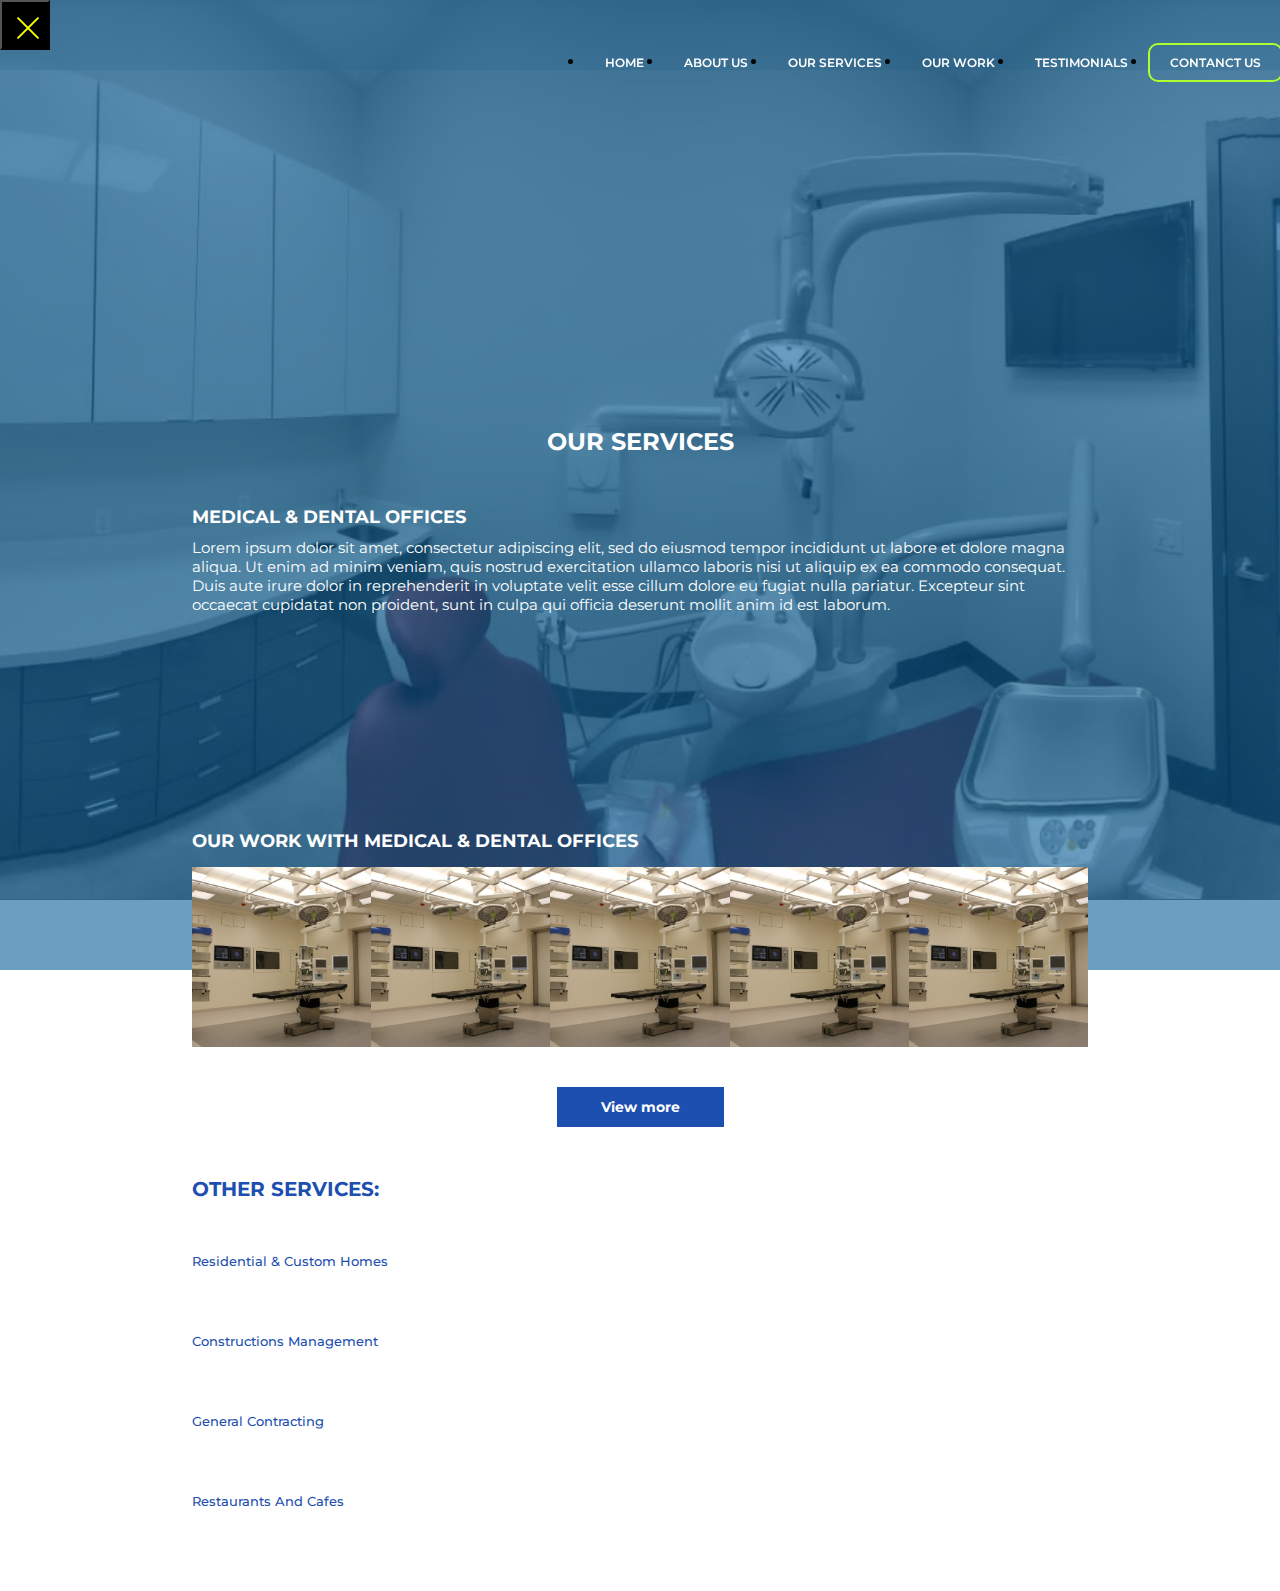
==== commit 852b5125: "update" ====
--- a/our-services.html
+++ b/our-services.html
@@ -4,7 +4,8 @@
     <meta charset="UTF-8">
     <meta http-equiv="X-UA-Compatible" content="IE=edge">
     <meta name="viewport" content="width=device-width, initial-scale=1.0">
-
+    <meta name="theme-color" content="#065992">
+    <link href="https://cdn.jsdelivr.net/npm/bootstrap@5.1.0/dist/css/bootstrap.min.css" rel="stylesheet" integrity="sha384-KyZXEAg3QhqLMpG8r+8fhAXLRk2vvoC2f3B09zVXn8CA5QIVfZOJ3BCsw2P0p/We" crossorigin="anonymous">
     <link rel="preconnect" href="https://fonts.googleapis.com">
     <link rel="preconnect" href="https://fonts.gstatic.com" crossorigin>
     <link href="https://fonts.googleapis.com/css2?family=Montserrat:ital,wght@0,100;0,200;0,300;0,400;0,500;0,600;0,700;0,800;0,900;1,100;1,200;1,300;1,400;1,500;1,600;1,700;1,800;1,900&display=swap" rel="stylesheet">
@@ -22,7 +23,27 @@
     
     
 
-
+    <nav class="navbar navbar-expand-lg navbar-light fixed-top">
+        <div class="container">
+            <a class="navbar-brand" href="index.html"></a>
+            <button onclick="menu()" class="navbar-toggler" type="button" data-bs-toggle="collapse" data-bs-target="#navbarSupportedContent" aria-controls="navbarSupportedContent" aria-expanded="true" aria-label="Toggle navigation" id="more"> 
+                    <div class="bur1 bur1d bur"></div>
+                    <div class="bur2 bur2d bur"></div>
+                    <div class="bur3 bur3d bur"></div>
+            </button>
+            <div class="collapse navbar-collapse" id="navbarSupportedContent">
+                <ul class="navbar-nav me-auto mb-2 mb-lg-0">
+                    <li class="nav-item" id="NavItem" onclick="navUp()"><a href="index.html"><span class="itemName">home<span class="line"></span></span></a></li>
+                    <li class="nav-item" id="NavItem" onclick="navUp()"><a href="index.html#about-as"><span class="itemName">about us<span class="line"></span></span></a></li>
+                    <li class="nav-item" id="NavItem" onclick="navUp()"><a href="index.html#our-services"><span class="itemName">our services<span class="line"></span></span></a></li>
+                    <li class="nav-item" id="NavItem" onclick="navUp()"><a href="index.html#our-work"><span class="itemName">our work<span class="line"></span></span></a></li>
+                    <li class="nav-item" id="NavItem" onclick="navUp()"><a href="index.html#testimonial"><span class="itemName">testimonials<span class="line"></span></span></a></li>
+                    <li class="nav-item" id="NavItem" onclick="navUp()"><a href="index.html#contact-us"><span class="itemName itemNameLast">contanct us</span></a></li>
+                </ul>
+                
+            </div>
+        </div>
+    </nav>
 
     <section class="services-landing">
         <div class="back">
@@ -87,8 +108,9 @@
     <!-- <script src="js/index.js"></script> -->
 
 
-    <script src="https://cdn.jsdelivr.net/npm/bootstrap@5.0.2/dist/js/bootstrap.bundle.min.js" integrity="sha384-MrcW6ZMFYlzcLA8Nl+NtUVF0sA7MsXsP1UyJoMp4YLEuNSfAP+JcXn/tWtIaxVXM" crossorigin="anonymous"></script>
+    <!-- <script src="https://cdn.jsdelivr.net/npm/bootstrap@5.0.2/dist/js/bootstrap.bundle.min.js" integrity="sha384-MrcW6ZMFYlzcLA8Nl+NtUVF0sA7MsXsP1UyJoMp4YLEuNSfAP+JcXn/tWtIaxVXM" crossorigin="anonymous"></script>
     <script src="https://cdn.jsdelivr.net/npm/@popperjs/core@2.9.2/dist/umd/popper.min.js" integrity="sha384-IQsoLXl5PILFhosVNubq5LC7Qb9DXgDA9i+tQ8Zj3iwWAwPtgFTxbJ8NT4GN1R8p" crossorigin="anonymous"></script>
-    <script src="https://cdn.jsdelivr.net/npm/bootstrap@5.0.2/dist/js/bootstrap.min.js" integrity="sha384-cVKIPhGWiC2Al4u+LWgxfKTRIcfu0JTxR+EQDz/bgldoEyl4H0zUF0QKbrJ0EcQF" crossorigin="anonymous"></script>
+    <script src="https://cdn.jsdelivr.net/npm/bootstrap@5.0.2/dist/js/bootstrap.min.js" integrity="sha384-cVKIPhGWiC2Al4u+LWgxfKTRIcfu0JTxR+EQDz/bgldoEyl4H0zUF0QKbrJ0EcQF" crossorigin="anonymous"></script> -->
+    <script src="https://cdn.jsdelivr.net/npm/bootstrap@5.1.0/dist/js/bootstrap.bundle.min.js" integrity="sha384-U1DAWAznBHeqEIlVSCgzq+c9gqGAJn5c/t99JyeKa9xxaYpSvHU5awsuZVVFIhvj" crossorigin="anonymous"></script>
 </body>
 </html>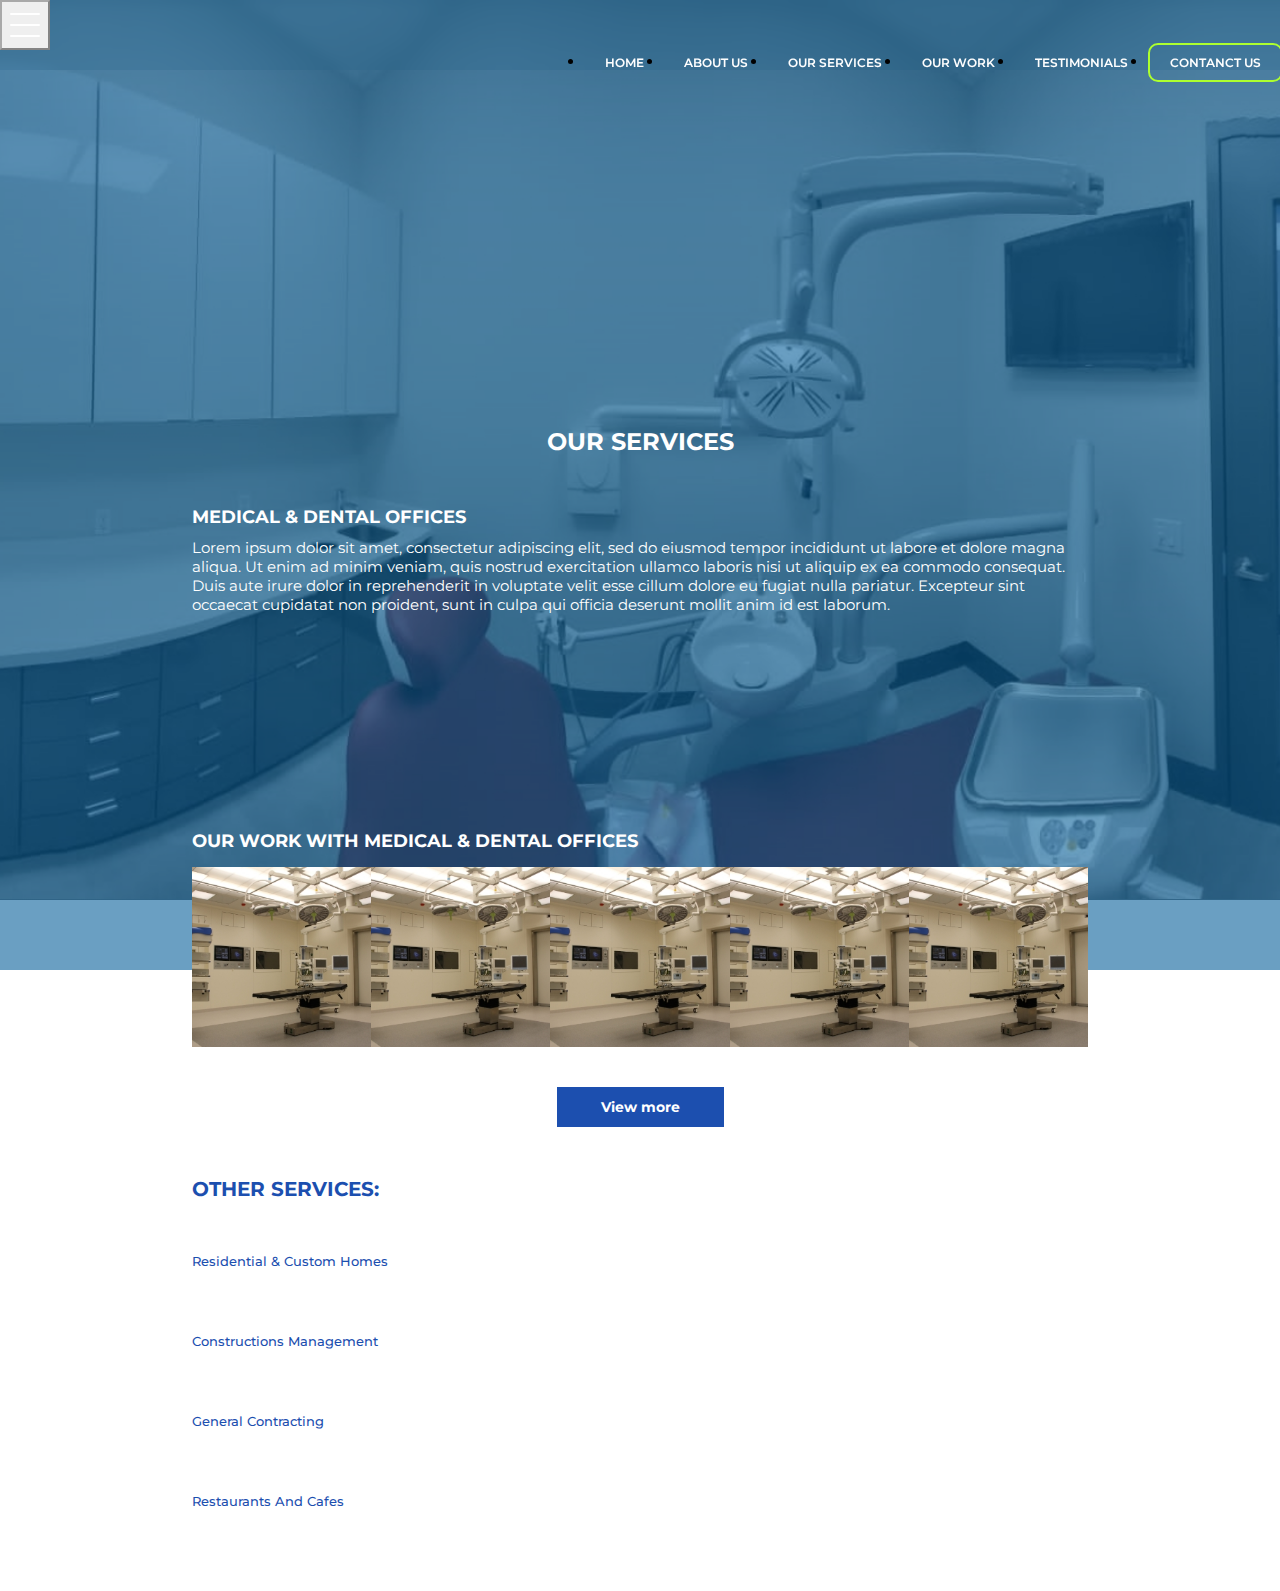
==== commit 87c27f03: "m" ====
--- a/our-services.html
+++ b/our-services.html
@@ -11,6 +11,7 @@
     <link href="https://fonts.googleapis.com/css2?family=Montserrat:ital,wght@0,100;0,200;0,300;0,400;0,500;0,600;0,700;0,800;0,900;1,100;1,200;1,300;1,400;1,500;1,600;1,700;1,800;1,900&display=swap" rel="stylesheet">
 
     <title>GreatCo</title>
+    <link rel="icon" href="images/gREATcO LOGO.png" type="image/png" sizes="8x16">
     <link rel="stylesheet" href="./css/font-awesome.min.css">
     <script src='js/icon.js'></script>
     <script src='js/testimonial-data.js'></script>
--- a/css/style.css
+++ b/css/style.css
@@ -53,52 +53,33 @@
     width: 50px;
     height: 50px;
     padding: 0;
-    background-color: black;
-    position: relative;
+    position: relative;
+    color: rgba(0, 0, 0, 0);
+    border-color: rgba(0, 0, 0, 0.445);
+}
+.navbar-toggler:focus{
+    color: rgba(0, 0, 0, 0);
+    border-color: rgba(0, 0, 0, 0.445);
 }
 .bur{
     position: absolute;
-    margin: 3px;
     width: 30px;
     height: 2px;
     border-radius: 20px;
-    transition: all .5s linear;
-    background-color: #F6FF00;
-}
-
-
-.bur1d,.bur3d{
-    position: absolute;
+    transition: all .2s linear;
+    background-color: #ffffff;
     top: 50%;
     left: 50%;
 }
-.bur1d{
-    transform: translate( -50% , -50% ) rotate(45deg);
-}
-.bur3d{
-    transform: translate( -50% , -50% ) rotate(-45deg);
-}
-.bur2d{
-    opacity: 0;
-}
-
-
-/* .bur1{
-    position: absolute;
-    top: 50%;
-    left: 50%;
-    transform: translate( 50% , 0% )  rotate(0deg);
+.bur1{
+    transform: translate( -50% , -12px )  rotate(0deg);
 }
 .bur2{
-    opacity: 1;
+    transform: translate( -50% , -50% )  rotate(0deg);
 }
 .bur3{
-    position: absolute;
-    top: 50%;
-    left: 50%;
-    transform: translate( 50% , 0% ) rotate(0deg);
-} */
-
+    transform: translate( -50% , 10px ) rotate(0deg);
+}
 
 
 
@@ -181,6 +162,11 @@
     }
     .navbar-collapse{
         margin-right: -145px;
+    }
+}
+@media only screen and ( min-width : 990px ) and ( max-width : 1100px ) {
+    .navbar .container .navbar-collapse ul{
+        width: auto;
     }
 }
 /* abd */
@@ -383,7 +369,7 @@
 /* Home */
 .home{
     width: 100%;
-    height:100vh;
+    height:100%;
     overflow: hidden;
     display: grid;
     align-items: center;
